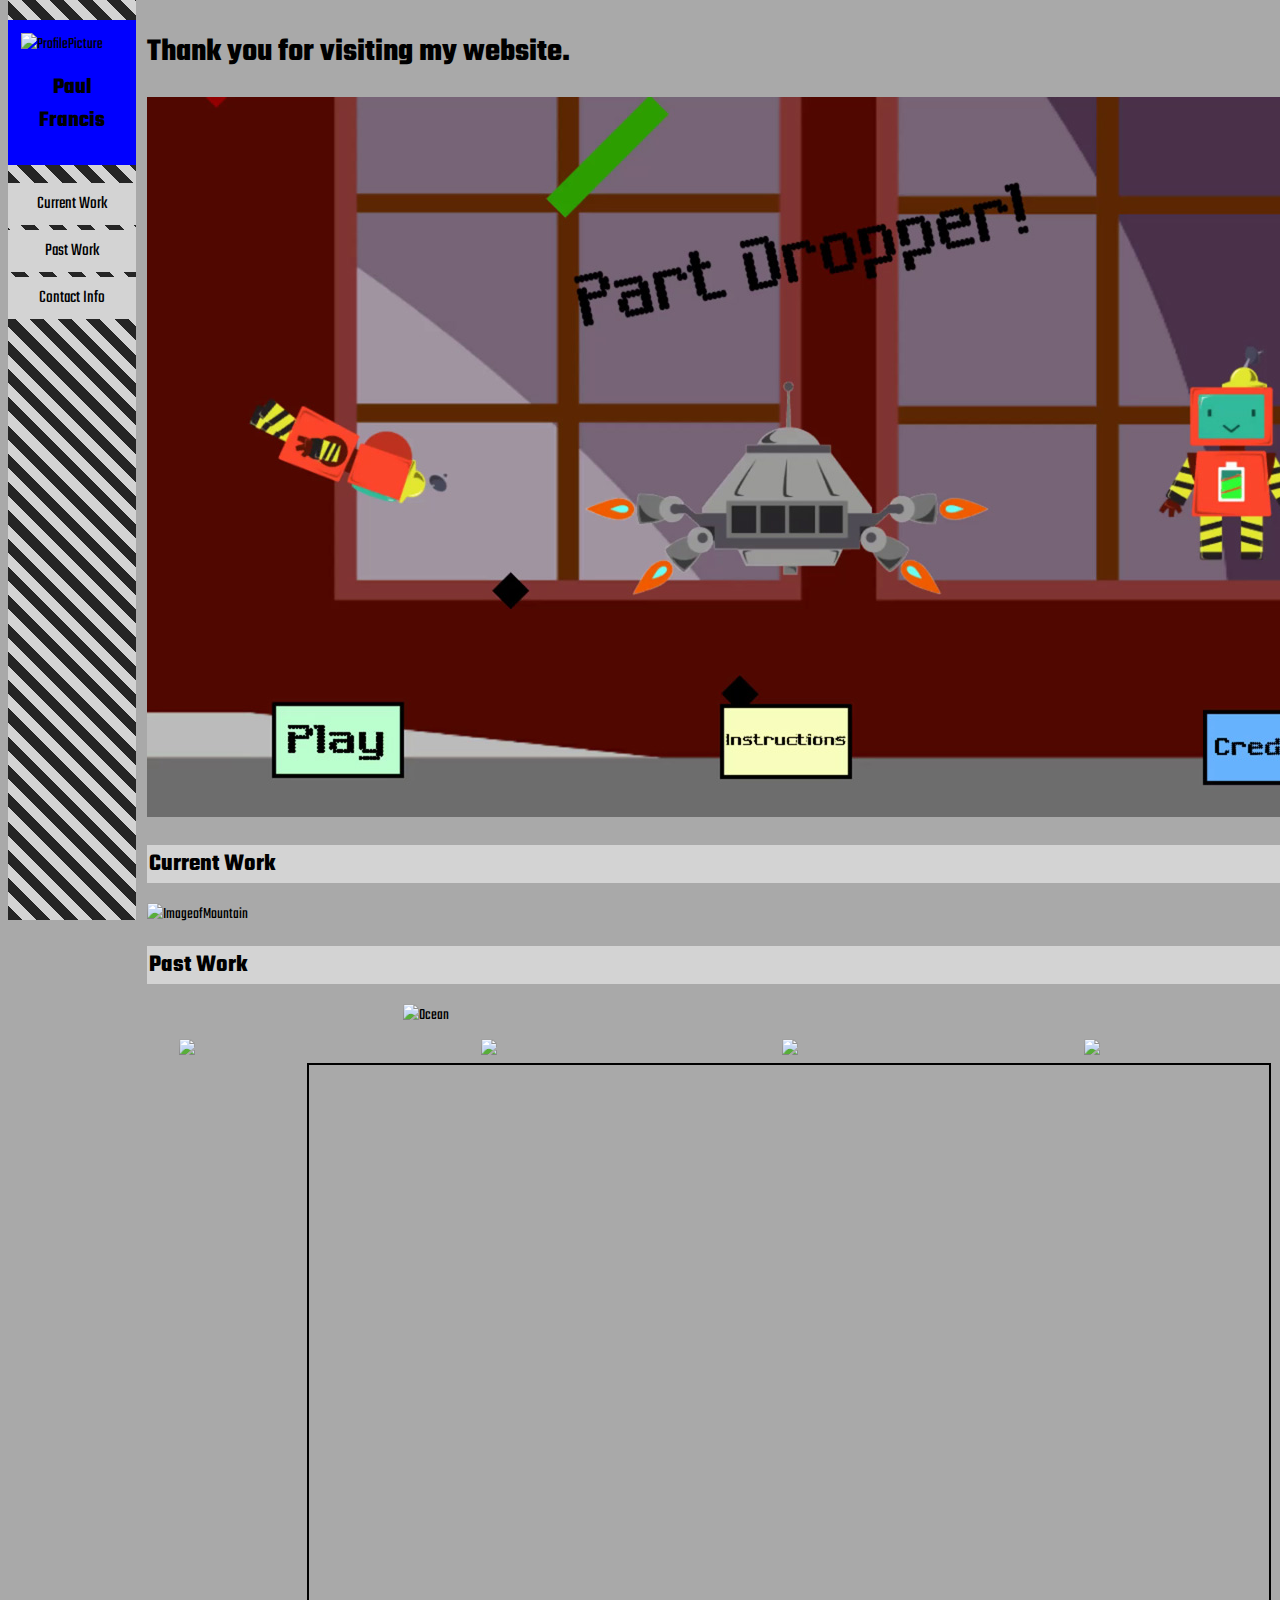
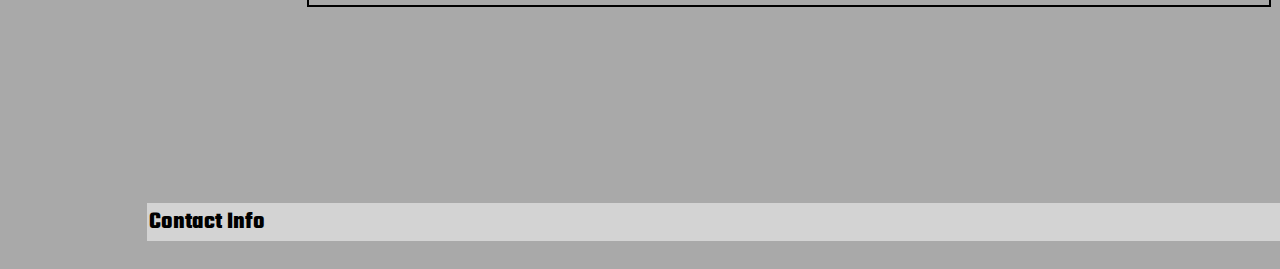
==== index.html @ ca90ab03 "ImageTest" ====
<!DOCTYPE html>
<html lang="en">
    <head>
        <title></title>
        <meta charset="UTF-8">
        <meta name="viewport" content="width=device-width, initial-scale=1">
        <link href="css/style.css" rel="stylesheet">
        <link href="https://fonts.googleapis.com/css?family=Teko" rel="stylesheet"> 
        <script src="Script.js"></script>
    </head>
    <body>

        <div class="paulGamesSidebar">
            <div id="Profile">
                <img src="https://www.shareicon.net/data/256x256/2015/12/25/692750_user_512x512.png" alt="ProfilePicture" style="width:100%">
                <h1 id="ProfileName">Paul Francis</h1>
            </div>
            
            <h3 class="sidebarButtonList"></h3>
            <a href="#currentWork" class="sidebarButton">Current Work</a>
            <a href="#pastWork" class="sidebarButton">Past Work</a>
            <a href="#contactInfo" class="sidebarButton">Contact Info</a>
        </div>
        <div id="paulGamesWebpageContainer">
            <div id="PageWelcome">
                
                <h1>Thank you for visiting my website.</h1>
                <img src="imgs/partDropper/PartDropperImage_01.jpg" alt="image">
            </div>
            
            
            <div id="webpageTabs">
                
            </div>
            
                <h2 id="currentWork" class="webpageTab">Current Work</h2>
                
                
                <img src="https://i.pinimg.com/736x/25/48/55/254855a391bd16bc51553071f2765e7e--austria-travel-visit-austria.jpg" alt="ImageofMountain" style="max-width:50%">
                <h2 id="pastWork" class="webpageTab" >Past Work</h2>
                <div class="SlideShow">
                    <img class="Slides" src="https://upload.wikimedia.org/wikipedia/commons/e/e0/Clouds_over_the_Atlantic_Ocean.jpg" alt="Ocean">
                    <img class="Slides" src="https://upload.wikimedia.org/wikipedia/commons/thumb/2/2f/Brazilian_amazon_rainforest.jpg/1200px-Brazilian_amazon_rainforest.jpg" alt="Forest">
                    <img class="Slides" src="https://upload.wikimedia.org/wikipedia/commons/e/e0/Clouds_over_the_Atlantic_Ocean.jpg" alt="Ocean">
                    <img class="Slides" src="https://upload.wikimedia.org/wikipedia/commons/thumb/2/2f/Brazilian_amazon_rainforest.jpg/1200px-Brazilian_amazon_rainforest.jpg" alt="Forest">
                    
                    <!--img class="Demo" src="https://upload.wikimedia.org/wikipedia/commons/e/e0/Clouds_over_the_Atlantic_Ocean.jpg"  onclick="ShowImage(Slides,0)">
                    <img class="Demo" src="https://upload.wikimedia.org/wikipedia/commons/thumb/2/2f/Brazilian_amazon_rainforest.jpg/1200px-Brazilian_amazon_rainforest.jpg"  onclick="ShowImage(Slides,1)"-->
                    <div class="DemoContainer" >
                        <img class="Demo" src="https://upload.wikimedia.org/wikipedia/commons/e/e0/Clouds_over_the_Atlantic_Ocean.jpg"  onclick="CurrentDiv(1,'Slides')">
                        <img class="Demo" src="https://upload.wikimedia.org/wikipedia/commons/thumb/2/2f/Brazilian_amazon_rainforest.jpg/1200px-Brazilian_amazon_rainforest.jpg"  onclick="CurrentDiv(2,'Slides')">
                        <img class="Demo" src="https://upload.wikimedia.org/wikipedia/commons/e/e0/Clouds_over_the_Atlantic_Ocean.jpg"  onclick="CurrentDiv(3,'Slides')">
                        <img class="Demo" src="https://upload.wikimedia.org/wikipedia/commons/thumb/2/2f/Brazilian_amazon_rainforest.jpg/1200px-Brazilian_amazon_rainforest.jpg"  onclick="CurrentDiv(4,'Slides')">
                    </div>
                    
                    <script>ShowDivs(slideIndex,"Slides");</script>
                </div>
                
                <!--<img src="https://upload.wikimedia.org/wikipedia/commons/e/e0/Clouds_over_the_Atlantic_Ocean.jpg" alt="Ocean">
                <img src="https://upload.wikimedia.org/wikipedia/commons/thumb/2/2f/Brazilian_amazon_rainforest.jpg/1200px-Brazilian_amazon_rainforest.jpg" alt="Forest">-->
                <div style="position:relative; width:100%;height:0px;padding-bottom:56.25%">
                    <iframe style="position:absolute; margin-left: 12.5%;  left:0; top:0; width:75%; height:75%" src="https://www.youtube.com/embed/-tRBwE86TxM" frameborder="0" allow="autoplay; encrypted-media" allowfullscreen style="max-width:100%"></iframe>
                </div>
                
                <h2 id="contactInfo" class="webpageTab">Contact Info</h2>
                
            
            
            
        </div>
    </body>
</html>
<script>
    
</script>
---- css/style.css ----
*
{
    font-family: Teko;
}

body
{
    background-color: darkgrey;
}

iframe
{
    border: 2px solid black;
}
.paulGamesSidebar
{
    height: 100%;
    width: 10%;
    min-width: 50px;
    position: fixed;
    z-index: 1;
    top: 0;
    left: 2;
    background: repeating-linear-gradient(
        45deg,
        rgb(037,037,037),
        rgb(037,037,037) 10px,
        lightgray 10px,
        lightgray 20px
    );
    overflow-x: hidden;
    padding-top: 20px;
}
#Profile
{
    background-color: blue;
    background-size: auto;
    max-width: 90%;
    max-height: 90%;
    padding: 10%;
}
#ProfileName
{
    font-size: 2.5vh;
    text-align: center;
}
.sidebarButton
{
    text-align: center;
    font-size: 2vh;
    margin: 5px 0px;
    padding: 8px 0;
    background-color: lightgrey;
    border: 0px solid white;
    text-decoration: none;
    color: black;
    display: block;
}
#paulGamesWebpageContainer
{
    display: inline-block;
    
    margin-left: 11%;
    

}
#paulGameWebpageContainer::before
{
    content: '';
    width: 11%;
    min-width: 10px;
    display: inline-block;

}
.webpageTab
{
    width: 100%;
    padding: 2px 2px;
    background-color: lightgray;
}
.SlideButton
{
    border: none;
    padding: 8px 16px;
    display: inline-block;
    position: absolute;
    vertical-align: middle;
    height: 200px;
    padding: 5px;
}
.SlideShow
{
  
}
.Slides,.Slides_02
{
    margin-left: 20%;
    margin-bottom: 1%;
    max-width: 60%
}
.Demo
{
    cursor: pointer;
    display: inline-block;
    width: 24%;
}
.DemoContainer
{
    margin-left: 2.5%
}
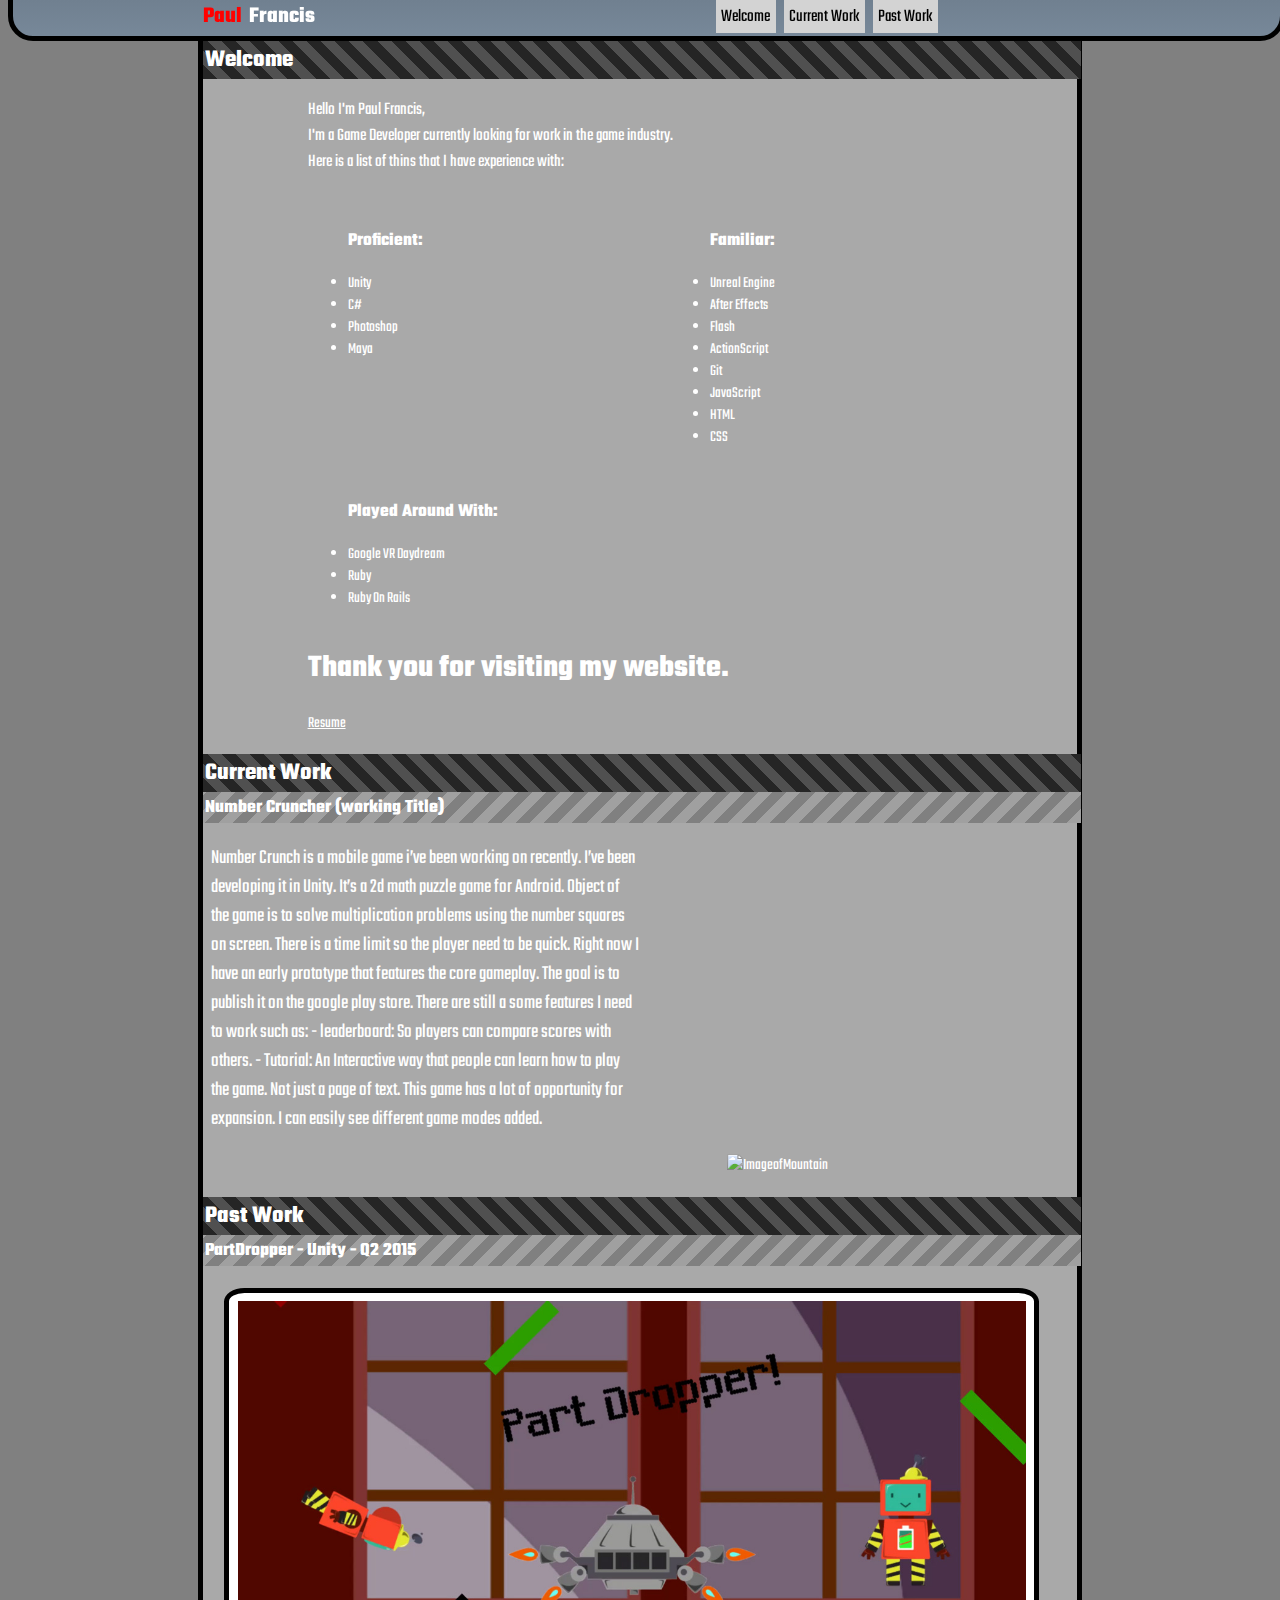
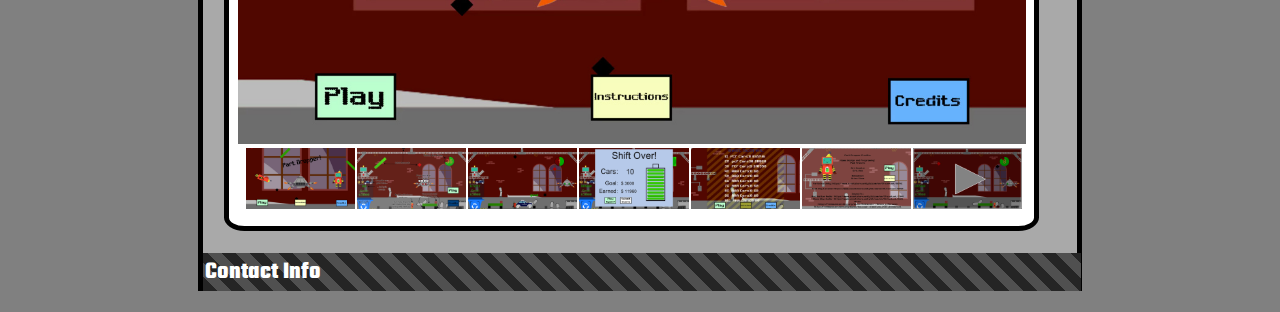
==== commit c2732a4a: "Changed Format of website to top down." ====
--- a/index.html
+++ b/index.html
@@ -8,59 +8,115 @@
         <link href="https://fonts.googleapis.com/css?family=Teko" rel="stylesheet"> 
         <script src="Script.js"></script>
     </head>
+    <header>
+        
+    </header>
     <body>
-
-        <div class="paulGamesSidebar">
-            <div id="Profile">
-                <img src="https://www.shareicon.net/data/256x256/2015/12/25/692750_user_512x512.png" alt="ProfilePicture" style="width:100%">
-                <h1 id="ProfileName">Paul Francis</h1>
+        <div class="siteHeader">
+            <div id="nameContainer">
+               <h1 id="Paul" class="name">Paul </h1>
+               <h1 id="Francis" class="name">Francis</h1> 
             </div>
             
-            <h3 class="sidebarButtonList"></h3>
-            <a href="#currentWork" class="sidebarButton">Current Work</a>
-            <a href="#pastWork" class="sidebarButton">Past Work</a>
-            <a href="#contactInfo" class="sidebarButton">Contact Info</a>
+            <div id="headerTabBar">
+                <a href="#welcome" class="headerTabs">Welcome</a>
+                <a href="#currentWork" class="headerTabs">Current Work</a>
+                <a href="#pastWork" class="headerTabs">Past Work</a>
+                
+            </div>
+            
         </div>
+        
         <div id="paulGamesWebpageContainer">
-            <div id="PageWelcome">
-                
+            <h2 id="welcome" class="webpageTab">Welcome</h2>
+            <div id="pageWelcome">
+                <p id="welcomeParagraph">Hello I'm Paul Francis,<br>
+                    I'm a Game Developer currently looking for work in the game industry.<br>
+                    Here is a list of thins that I have experience with:</p>
+                    <div id="experienceLists">
+                        <ul id="proficientText">
+                            <h3>Proficient:</h3>
+                            <li>Unity</li>
+                            <li>C#</li>
+                            <li>Photoshop</li>
+                            <li>Maya</li>
+                        </ul>
+                        <ul id="familiarText">
+                            <h3>Familiar:</h3>
+                            <li>Unreal Engine</li>
+                            <li>After Effects</li>
+                            <li>Flash</li>
+                            <li>ActionScript</li>
+                            <li>Git</li>
+                            <li>JavaScript</li>
+                            <li>HTML</li>
+                            <li>CSS</li>
+                        </ul>
+                        <ul id="playedAroundWithText">
+                            <h3>Played Around With:</h3>
+                            <li>Google VR Daydream</li>
+                            <li>Ruby</li>
+                            <li>Ruby On Rails</li>
+                        </ul>
+                    </div>
+                    
                 <h1>Thank you for visiting my website.</h1>
-                <img src="imgs/partDropper/PartDropperImage_01.jpg" alt="image">
+                <a href="imgs/PaulFrancisResume_2018.pdf">Resume</a>
             </div>
             
             
-            <div id="webpageTabs">
-                
-            </div>
-            
                 <h2 id="currentWork" class="webpageTab">Current Work</h2>
+                <h3 class="webpageTab SubTab" >Number Cruncher (working Title)</h3>
+                <p id="numberCruncherParagraph">Number Crunch is a mobile game i’ve been working on recently.
+                    I’ve been developing it in Unity.
+                    It’s a 2d math puzzle game for Android.
+                    Object of the game is to solve multiplication problems using the number squares on screen.
+                    There is a time limit so the player need to be quick.
+                    Right now I have an early prototype that features the core gameplay.
+                    The goal is to publish it on the google play store.
+                    There are still a some features I need to work such as:
+                    - leaderboard: So players can compare scores with others.
+                    - Tutorial: An Interactive way that people can learn how to play the game. Not just a page of text.
+                    This game has a lot of opportunity for expansion. I can easily see different game modes added.
+                    </p>
                 
                 
-                <img src="https://i.pinimg.com/736x/25/48/55/254855a391bd16bc51553071f2765e7e--austria-travel-visit-austria.jpg" alt="ImageofMountain" style="max-width:50%">
+                <img id="currentWorkImage" src="imgs/NumberCrunch_01.jpg" alt="ImageofMountain" style="max-width:25%">
                 <h2 id="pastWork" class="webpageTab" >Past Work</h2>
-                <div class="SlideShow">
-                    <img class="Slides" src="https://upload.wikimedia.org/wikipedia/commons/e/e0/Clouds_over_the_Atlantic_Ocean.jpg" alt="Ocean">
-                    <img class="Slides" src="https://upload.wikimedia.org/wikipedia/commons/thumb/2/2f/Brazilian_amazon_rainforest.jpg/1200px-Brazilian_amazon_rainforest.jpg" alt="Forest">
-                    <img class="Slides" src="https://upload.wikimedia.org/wikipedia/commons/e/e0/Clouds_over_the_Atlantic_Ocean.jpg" alt="Ocean">
-                    <img class="Slides" src="https://upload.wikimedia.org/wikipedia/commons/thumb/2/2f/Brazilian_amazon_rainforest.jpg/1200px-Brazilian_amazon_rainforest.jpg" alt="Forest">
-                    
-                    <!--img class="Demo" src="https://upload.wikimedia.org/wikipedia/commons/e/e0/Clouds_over_the_Atlantic_Ocean.jpg"  onclick="ShowImage(Slides,0)">
-                    <img class="Demo" src="https://upload.wikimedia.org/wikipedia/commons/thumb/2/2f/Brazilian_amazon_rainforest.jpg/1200px-Brazilian_amazon_rainforest.jpg"  onclick="ShowImage(Slides,1)"-->
-                    <div class="DemoContainer" >
-                        <img class="Demo" src="https://upload.wikimedia.org/wikipedia/commons/e/e0/Clouds_over_the_Atlantic_Ocean.jpg"  onclick="CurrentDiv(1,'Slides')">
-                        <img class="Demo" src="https://upload.wikimedia.org/wikipedia/commons/thumb/2/2f/Brazilian_amazon_rainforest.jpg/1200px-Brazilian_amazon_rainforest.jpg"  onclick="CurrentDiv(2,'Slides')">
-                        <img class="Demo" src="https://upload.wikimedia.org/wikipedia/commons/e/e0/Clouds_over_the_Atlantic_Ocean.jpg"  onclick="CurrentDiv(3,'Slides')">
-                        <img class="Demo" src="https://upload.wikimedia.org/wikipedia/commons/thumb/2/2f/Brazilian_amazon_rainforest.jpg/1200px-Brazilian_amazon_rainforest.jpg"  onclick="CurrentDiv(4,'Slides')">
+                <h3 class="webpageTab SubTab" >PartDropper - Unity - Q2 2015</h3>
+                <div class="PartDropperSlideShow">
+                    <img class="PartDropperSlides" src="imgs/partDropper/PartDropperImage_01.jpg" alt="">
+                    <img class="PartDropperSlides" src="imgs/partDropper/PartDropperImage_02.jpg" alt="">
+                    <img class="PartDropperSlides" src="imgs/partDropper/PartDropperImage_04.jpg" alt="">
+                    <img class="PartDropperSlides" src="imgs/partDropper/PartDropperImage_05.jpg" alt="">
+                    <img class="PartDropperSlides" src="imgs/partDropper/PartDropperImage_06.jpg" alt="">
+                    <img class="PartDropperSlides" src="imgs/partDropper/PartDropperImage_07.jpg" alt="">
+                    <div class="PartDropperSlides" style="position:relative; width:100%;height:0px;padding-bottom:56.25%">
+                        <!--iframe style="position:absolute; margin-left: 0%;  left:0; top:0; width:100%; height:100%" src="https://www.youtube.com/embed/-tRBwE86TxM" frameborder="0" allow="autoplay; encrypted-media" allowfullscreen style="max-width:100%"></iframe-->
+                        <iframe style="position:absolute; margin-left: 0%;  left:0; top:0; width:100%; height:100%" src="https://www.youtube.com/embed/hUl75cmnga4" frameborder="0" allow="autoplay; encrypted-media" allowfullscreen style="max-width:100%"></iframe>
                     </div>
                     
-                    <script>ShowDivs(slideIndex,"Slides");</script>
+                    
+                    <!--img class="PartDropperThumbnails" src=""  onclick="ShowImage(PartDropperSlides,0)">
+                    <img class="PartDropperThumbnails" src=""  onclick="ShowImage(PartDropperSlides,1)"-->
+                    <div id="PartDropperThumbnailsContainer" >
+                        <img class="PartDropperThumbnails" src="imgs/partDropper/PartDropperImage_01.jpg"  onclick="CurrentDiv(1,'PartDropperSlides')">
+                        <img class="PartDropperThumbnails" src="imgs/partDropper/PartDropperImage_02.jpg"  onclick="CurrentDiv(2,'PartDropperSlides')">
+                        <img class="PartDropperThumbnails" src="imgs/partDropper/PartDropperImage_04.jpg"  onclick="CurrentDiv(3,'PartDropperSlides')">
+                        <img class="PartDropperThumbnails" src="imgs/partDropper/PartDropperImage_05.jpg"  onclick="CurrentDiv(4,'PartDropperSlides')">
+                        <img class="PartDropperThumbnails" src="imgs/partDropper/PartDropperImage_06.jpg"  onclick="CurrentDiv(5,'PartDropperSlides')">
+                        <img class="PartDropperThumbnails" src="imgs/partDropper/PartDropperImage_07.jpg"  onclick="CurrentDiv(6,'PartDropperSlides')">
+                        <img class="PartDropperThumbnails" src="imgs/partDropper/PartDropperVideoThumbNail_01.jpg" onclick="CurrentDiv(7,'PartDropperSlides')" alt="">
+                    </div>
+                    
+                    <script>ShowDivs(slideIndex,"PartDropperSlides");</script>
                 </div>
                 
-                <!--<img src="https://upload.wikimedia.org/wikipedia/commons/e/e0/Clouds_over_the_Atlantic_Ocean.jpg" alt="Ocean">
-                <img src="https://upload.wikimedia.org/wikipedia/commons/thumb/2/2f/Brazilian_amazon_rainforest.jpg/1200px-Brazilian_amazon_rainforest.jpg" alt="Forest">-->
-                <div style="position:relative; width:100%;height:0px;padding-bottom:56.25%">
+                <!--<img src="" alt="">
+                <img src="" alt="Forest">-->
+                <!--div style="position:relative; width:100%;height:0px;padding-bottom:56.25%">
                     <iframe style="position:absolute; margin-left: 12.5%;  left:0; top:0; width:75%; height:75%" src="https://www.youtube.com/embed/-tRBwE86TxM" frameborder="0" allow="autoplay; encrypted-media" allowfullscreen style="max-width:100%"></iframe>
-                </div>
+                </div-->
                 
                 <h2 id="contactInfo" class="webpageTab">Contact Info</h2>
                 
@@ -69,7 +125,4 @@
             
         </div>
     </body>
-</html>
-<script>
-    
-</script>+</html>--- a/css/style.css
+++ b/css/style.css
@@ -1,81 +1,132 @@
 *
 {
     font-family: Teko;
+    color: white;
 }
 
 body
 {
-    background-color: darkgrey;
+    background-color: grey;
+    
 }
-
-iframe
+#Paul
 {
-    border: 2px solid black;
+    color: red;
+    margin-left: 20%;
 }
-.paulGamesSidebar
+#Francis
 {
-    height: 100%;
-    width: 10%;
-    min-width: 50px;
+    color: white
+}
+.name
+{
+    margin-left: 0.25%;
+    font-size: 2.5vh;
+    display: inline;
+}
+#nameContainer
+{
+    width: 75%;
+}
+.siteHeader
+{
+    height: 4%;
+    min-height: 20px;
+    width: 99%;
     position: fixed;
     z-index: 1;
-    top: 0;
-    left: 2;
-    background: repeating-linear-gradient(
+    top: -5px;
+    background: linear-gradient(slategray,lightslategray);
+    /*background: repeating-linear-gradient(
         45deg,
         rgb(037,037,037),
         rgb(037,037,037) 10px,
         lightgray 10px,
         lightgray 20px
-    );
+    );*/
+    border: 5px solid black;
     overflow-x: hidden;
-    padding-top: 20px;
+    display: flex;
+    border-radius: 0 0 25px 25px;
 }
-#Profile
+#headerTabBar
 {
-    background-color: blue;
-    background-size: auto;
-    max-width: 90%;
-    max-height: 90%;
-    padding: 10%;
+    margin-top: 0;
+    z-index: 1;
+    margin-left: -20%;
+    flex: 1;
+    float: left;
 }
-#ProfileName
-{
-    font-size: 2.5vh;
-    text-align: center;
-}
-.sidebarButton
+.headerTabs
 {
     text-align: center;
+    padding: 0.62% 1%;
+    margin-left: 1%;
     font-size: 2vh;
-    margin: 5px 0px;
-    padding: 8px 0;
     background-color: lightgrey;
-    border: 0px solid white;
     text-decoration: none;
     color: black;
-    display: block;
+    display: inline-block;
 }
 #paulGamesWebpageContainer
 {
     display: inline-block;
-    
-    margin-left: 11%;
-    
+    margin: 1% 15%;
+    border-left: 5px solid black;
+    border-right: 5px solid black;
+    background-color: darkgray;
 
 }
-#paulGameWebpageContainer::before
+#pageWelcome
 {
-    content: '';
-    width: 11%;
-    min-width: 10px;
+    margin-left: 12%;
+    font-size: 1.75vh;
+}
+#welcomeParagraph
+{
+    font-size: 2vh;
+}
+#proficientText,#familiarText,#playedAroundWithText
+{
     display: inline-block;
-
+    width: 320px;
+    vertical-align: top;
 }
 .webpageTab
 {
     width: 100%;
-    padding: 2px 2px;
+    margin-bottom: 0px;
+    padding:  2px 2px;
+    background-color: gray;
+    background: repeating-linear-gradient(
+        45deg,
+        rgb(037,037,037),
+        rgb(037,037,037) 10px,
+        rgb(80,80,80) 10px,
+        rgb(80,80,80) 20px
+    );
+}
+#numberCruncherParagraph
+{
+    font-size: 2.25vh;
+    margin-left: 1%;
+    margin-right: 50%;
+}
+#currentWorkImage
+{
+    margin-top: -20%;
+    margin-left: 60%;
+}
+.webpageTab.SubTab
+{
+    margin-top: 0;
+    background: repeating-linear-gradient(
+        -45deg,
+        rgb(160,160,160),
+        rgb(160,160,160) 10px,
+        grey 10px,
+        grey 20px
+    );
     background-color: lightgray;
 }
 .SlideButton
@@ -88,15 +139,36 @@
     height: 200px;
     padding: 5px;
 }
-.SlideShow
+.PartDropperSlideShow
 {
-  
+  max-width: 90%;
+  margin: 2.5%;
+  padding: 1% 1% 1% 1%;
+  background-color: white;
+  border: 5px solid black;
+  border-radius: 2.5%;
+}
+.PartDropperSlides
+{
+    width: 100%;
+    max-width: 100%;
+    margin-bottom: 0.5%;
 }
 .Slides,.Slides_02
 {
     margin-left: 20%;
     margin-bottom: 1%;
     max-width: 60%
+}
+#PartDropperThumbnailsContainer
+{
+    margin-left: 1%;
+}
+.PartDropperThumbnails
+{
+    cursor: pointer;
+    display: inline-block;
+    width:14%;
 }
 .Demo
 {
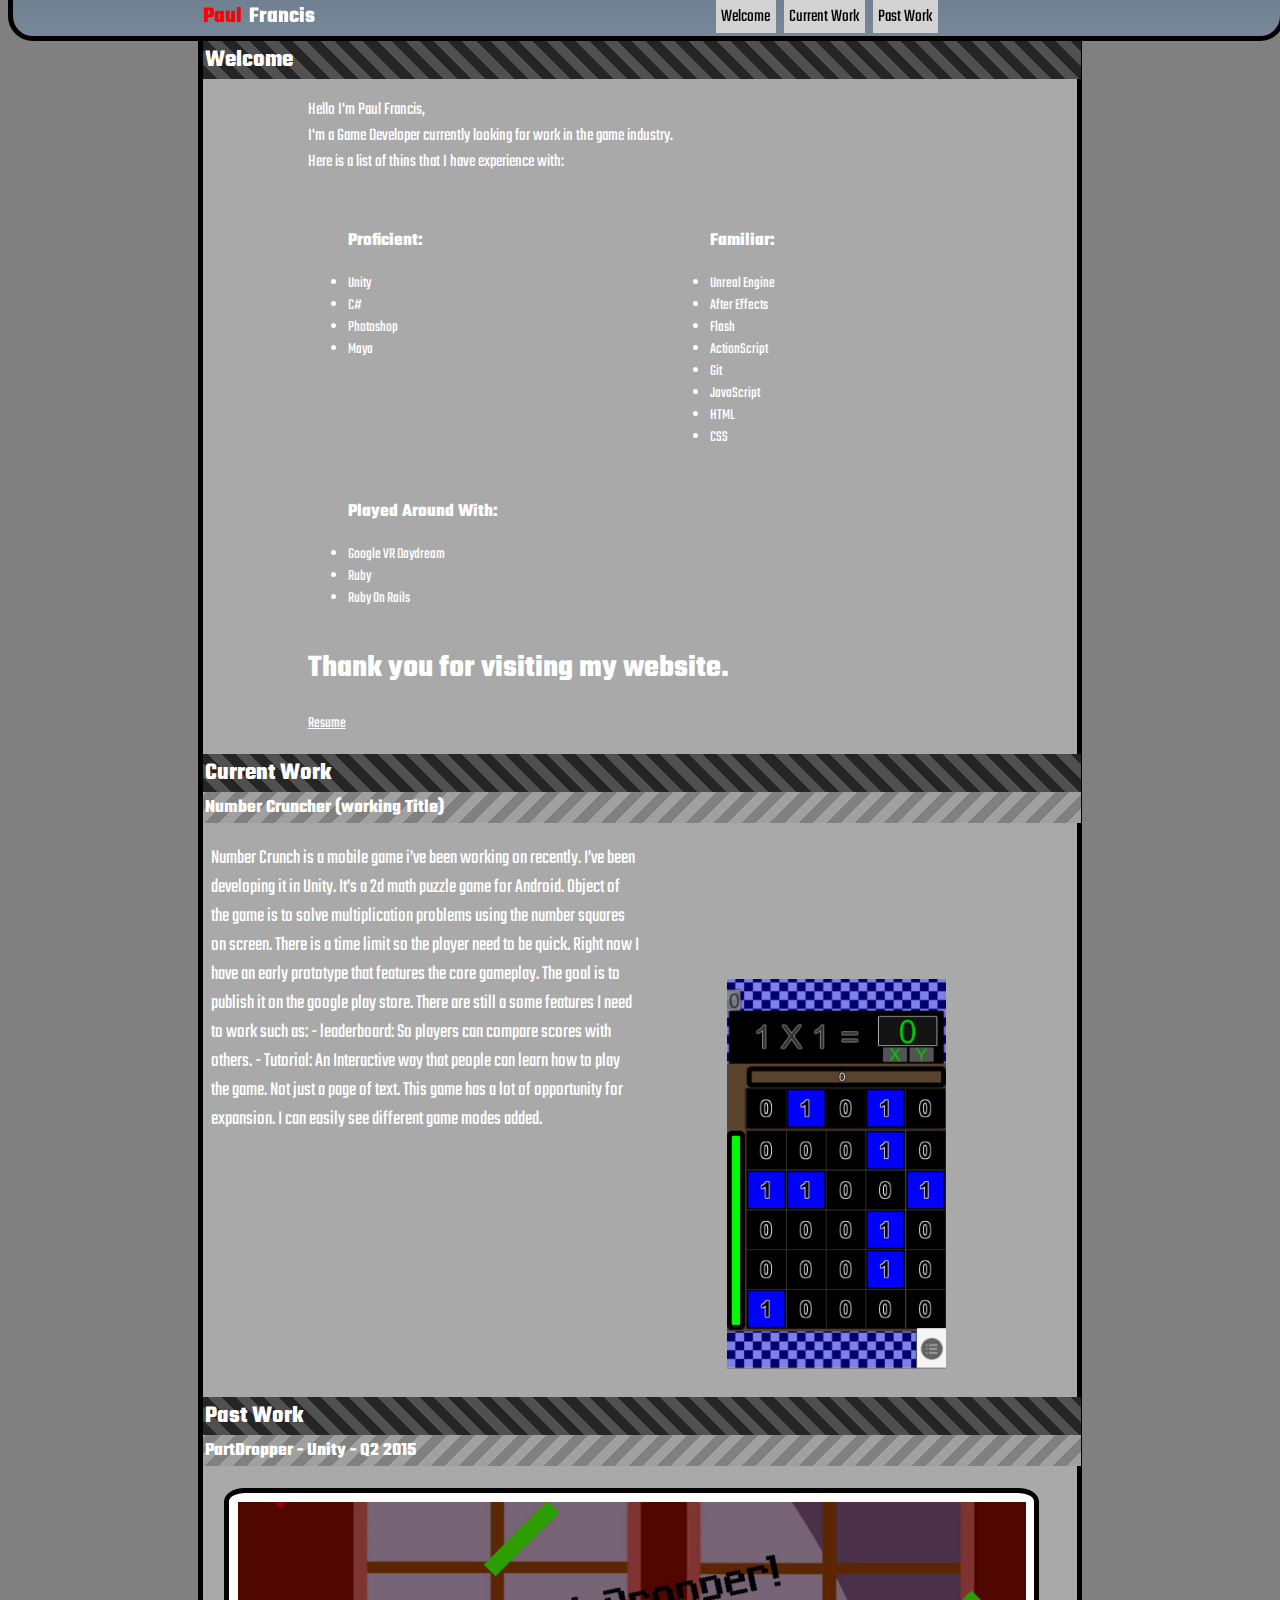
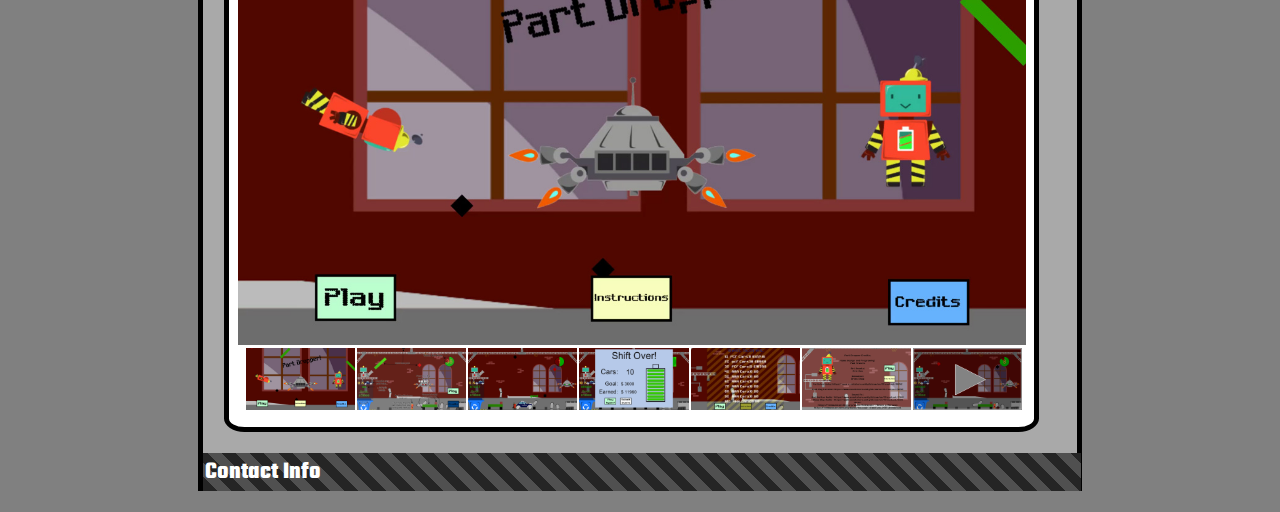
==== commit 15bdc3ae: "jpg not capitalized." ====
--- a/index.html
+++ b/index.html
@@ -81,7 +81,7 @@
                     </p>
                 
                 
-                <img id="currentWorkImage" src="imgs/NumberCrunch_01.jpg" alt="ImageofMountain" style="max-width:25%">
+                <img id="currentWorkImage" src="imgs/NumberCrunch_01.JPG" alt="ImageofMountain" style="max-width:25%">
                 <h2 id="pastWork" class="webpageTab" >Past Work</h2>
                 <h3 class="webpageTab SubTab" >PartDropper - Unity - Q2 2015</h3>
                 <div class="PartDropperSlideShow">
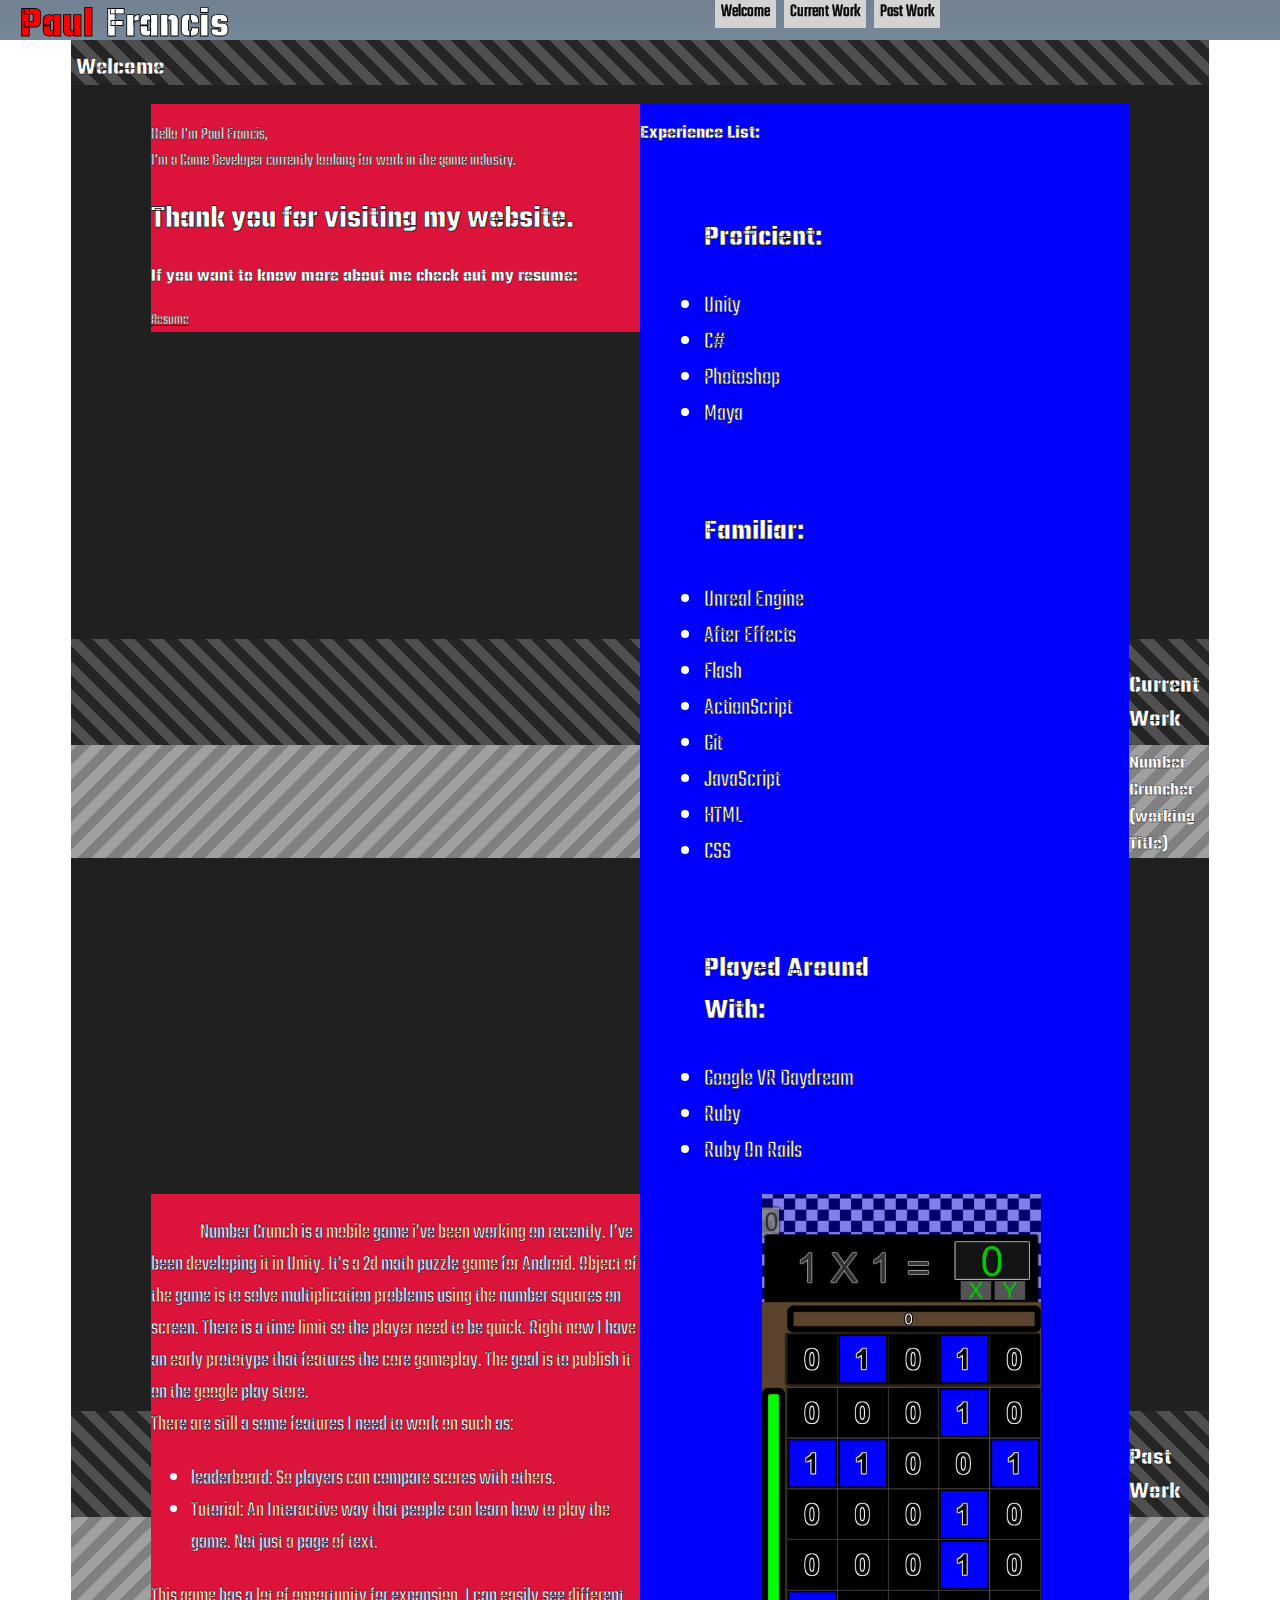
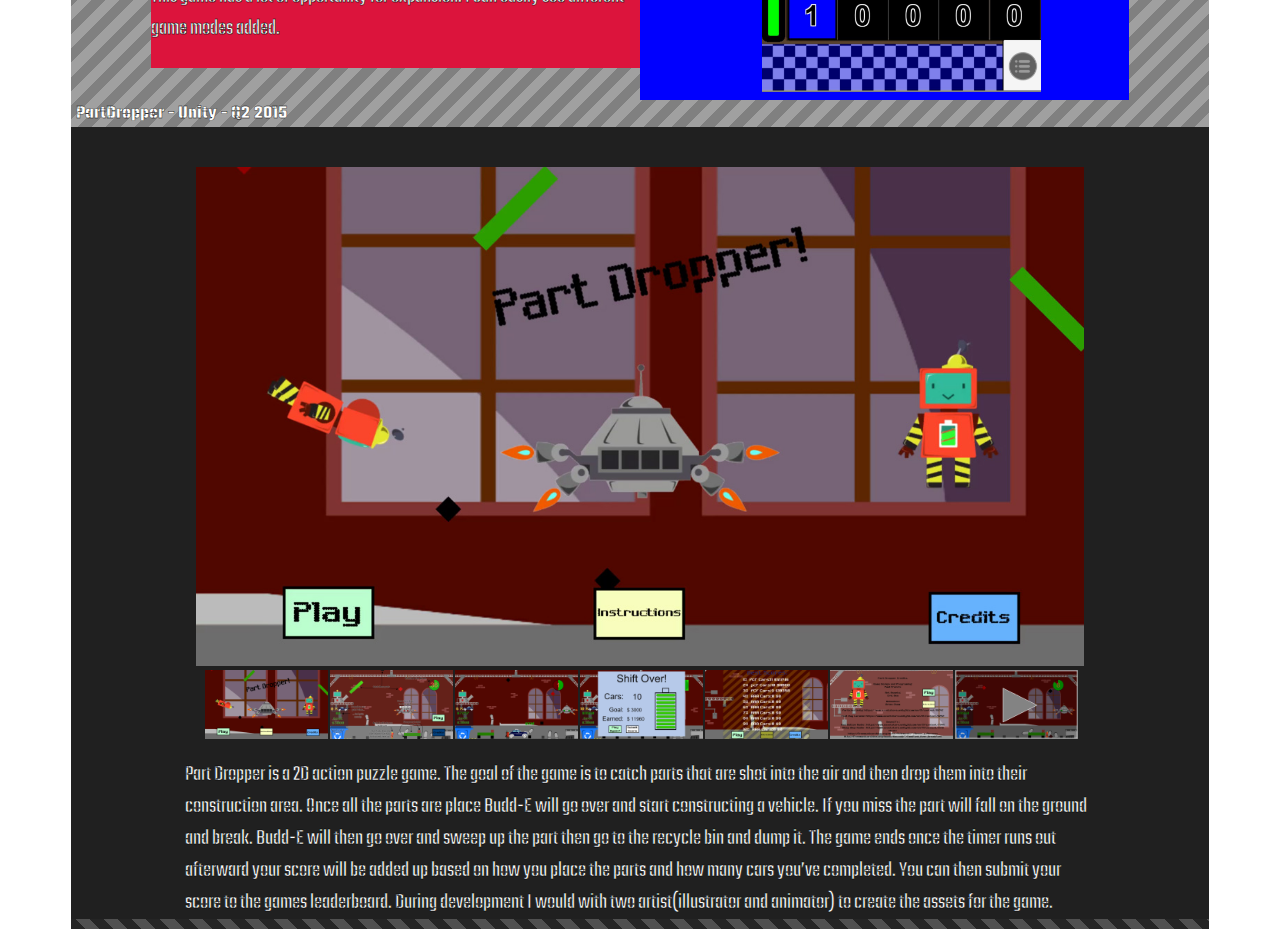
==== commit a33e270c: "Changed the page format" ====
--- a/index.html
+++ b/index.html
@@ -28,12 +28,21 @@
         </div>
         
         <div id="paulGamesWebpageContainer">
-            <h2 id="welcome" class="webpageTab">Welcome</h2>
-            <div id="pageWelcome">
-                <p id="welcomeParagraph">Hello I'm Paul Francis,<br>
-                    I'm a Game Developer currently looking for work in the game industry.<br>
-                    Here is a list of thins that I have experience with:</p>
-                    <div id="experienceLists">
+            <div id="welcome" class="webpageTab">
+                <h2 style="padding: 0px 0px 0px 5px;">Welcome</h2>
+                
+                </div>
+                <div id="welcomeContainer">
+                    <div id="leftWelcome">
+                        <p id="welcomeParagraph">Hello I'm Paul Francis,<br>
+                    I'm a Game Developer currently looking for work in the game industry.</p>
+                    <h1>Thank you for visiting my website.</h1>
+                    <h3>If you want to know more about me check out my resume:</h3>
+                    <a href="imgs/PaulFrancisResume_2018.pdf">Resume</a>
+                    </div>
+                    <div id="rightWelcome">
+                        <div id="experienceLists">
+                            <h2 style="font-size: 1.5vw;">Experience List:</h2>
                         <ul id="proficientText">
                             <h3>Proficient:</h3>
                             <li>Unity</li>
@@ -59,31 +68,57 @@
                             <li>Ruby On Rails</li>
                         </ul>
                     </div>
+                    </div>
+                </div>
+            <div id="pageWelcome">
+                
                     
-                <h1>Thank you for visiting my website.</h1>
-                <a href="imgs/PaulFrancisResume_2018.pdf">Resume</a>
+                    
+                
             </div>
             
             
-                <h2 id="currentWork" class="webpageTab">Current Work</h2>
-                <h3 class="webpageTab SubTab" >Number Cruncher (working Title)</h3>
-                <p id="numberCruncherParagraph">Number Crunch is a mobile game i’ve been working on recently.
-                    I’ve been developing it in Unity.
-                    It’s a 2d math puzzle game for Android.
-                    Object of the game is to solve multiplication problems using the number squares on screen.
-                    There is a time limit so the player need to be quick.
-                    Right now I have an early prototype that features the core gameplay.
-                    The goal is to publish it on the google play store.
-                    There are still a some features I need to work such as:
-                    - leaderboard: So players can compare scores with others.
-                    - Tutorial: An Interactive way that people can learn how to play the game. Not just a page of text.
-                    This game has a lot of opportunity for expansion. I can easily see different game modes added.
-                    </p>
+                <div id="currentWork" class="webpageTab">
+                    <h2 style="padding: 0px 0px 0px 5px;">Current Work</h2>
+                   <h3 class="SubTab" style="padding: 5px 0px 0px 5px;">Number Cruncher (working Title)</h3>
+                </div>
+                    
+                    
+                
+                <div id="currentWorkContainer">
+                    <div id="leftCurrentWork">
+                        <p class="numberCruncherText" style="text-indent: 10%">   Number Crunch is a mobile game i’ve been working on recently.
+                        I’ve been developing it in Unity.
+                        It’s a 2d math puzzle game for Android.
+                        Object of the game is to solve multiplication problems using the number squares on screen.
+                        There is a time limit so the player need to be quick.
+                        Right now I have an early prototype that features the core gameplay.
+                        The goal is to publish it on the google play store.<br>
+                        There are still a some features I need to work on such as:
+                        </p>
+                        <ul class="numberCruncherText">
+                            <li>leaderboard: So players can compare scores with others.</li>
+                            <li>Tutorial: An Interactive way that people can learn how to play the game. Not just a page of text.</li>
+                        </ul>
+                        <p class="numberCruncherText" >
+                        This game has a lot of opportunity for expansion. I can easily see different game modes added.
+                        </p>
+                    </div>
+                    <div id="rightCurrentWork">
+                         <img id="currentWorkImage" src="imgs/NumberCrunch_01.JPG" alt="ImageofMountain" style="max-width:60%">
+                    </div>
+                    
                 
                 
-                <img id="currentWorkImage" src="imgs/NumberCrunch_01.JPG" alt="ImageofMountain" style="max-width:25%">
-                <h2 id="pastWork" class="webpageTab" >Past Work</h2>
-                <h3 class="webpageTab SubTab" >PartDropper - Unity - Q2 2015</h3>
+                   
+                </div>
+                
+
+                <div id="pastWork" class="webpageTab" >
+                    <h2 style="padding: 0px 0px 0px 5px;">Past Work</h2>
+                    <h3 class="SubTab" style="padding: 5px 0px 0px 5px;">PartDropper - Unity - Q2 2015</h3>
+                </div>
+                
                 <div class="PartDropperSlideShow">
                     <img class="PartDropperSlides" src="imgs/partDropper/PartDropperImage_01.jpg" alt="">
                     <img class="PartDropperSlides" src="imgs/partDropper/PartDropperImage_02.jpg" alt="">
@@ -110,19 +145,22 @@
                     </div>
                     
                     <script>ShowDivs(slideIndex,"PartDropperSlides");</script>
+                    
                 </div>
+                <p id="partDropperText">Part Dropper is a 2D action puzzle game. The goal of the game is to catch parts that are shot into the air and then drop them into their construction area. 
+                        Once all the parts are place Budd-E will go over and start constructing a vehicle. If you miss the part will fall on the ground and break. Budd-E will then go over and sweep up the part then go to the recycle bin and dump it. 
+                        The game ends once the timer runs out afterward your score will be added up based on how you place the parts and how many cars you’ve completed. You can then submit your score to the games leaderboard. 
+                        During development I would with two artist(illustrator and animator) to create the assets for the game.
+                </p>
                 
                 <!--<img src="" alt="">
                 <img src="" alt="Forest">-->
                 <!--div style="position:relative; width:100%;height:0px;padding-bottom:56.25%">
                     <iframe style="position:absolute; margin-left: 12.5%;  left:0; top:0; width:75%; height:75%" src="https://www.youtube.com/embed/-tRBwE86TxM" frameborder="0" allow="autoplay; encrypted-media" allowfullscreen style="max-width:100%"></iframe>
                 </div-->
-                
-                <h2 id="contactInfo" class="webpageTab">Contact Info</h2>
-                
-            
-            
-            
+                <div id="pastWork" class="webpageTab" >
+                </div>
         </div>
+        
     </body>
 </html>--- a/css/style.css
+++ b/css/style.css
@@ -2,17 +2,21 @@
 {
     font-family: Teko;
     color: white;
+    -webkit-text-stroke-width: thin;
+    -webkit-text-stroke-color: black;
 }
 
 body
 {
-    background-color: grey;
+    
+  /*background-color: grey;*/
+    background-image: url("backgroundcolorBlocks.PNG");
     
 }
 #Paul
 {
     color: red;
-    margin-left: 20%;
+    margin-left: 5%;
 }
 #Francis
 {
@@ -20,8 +24,10 @@
 }
 .name
 {
+   
     margin-left: 0.25%;
-    font-size: 2.5vh;
+    font-size: 4.75vh;
+    padding: 0;
     display: inline;
 }
 #nameContainer
@@ -30,11 +36,13 @@
 }
 .siteHeader
 {
-    height: 4%;
+    height: 5%;
     min-height: 20px;
-    width: 99%;
+    width: 105%;
+    margin-left: -3%;
     position: fixed;
     z-index: 1;
+    
     top: -5px;
     background: linear-gradient(slategray,lightslategray);
     /*background: repeating-linear-gradient(
@@ -44,10 +52,9 @@
         lightgray 10px,
         lightgray 20px
     );*/
-    border: 5px solid black;
-    overflow-x: hidden;
+    /*border: 5px solid black;*/
     display: flex;
-    border-radius: 0 0 25px 25px;
+    /*border-radius: 0 0 25px 25px;*/
 }
 #headerTabBar
 {
@@ -71,11 +78,18 @@
 #paulGamesWebpageContainer
 {
     display: inline-block;
-    margin: 1% 15%;
-    border-left: 5px solid black;
-    border-right: 5px solid black;
-    background-color: darkgray;
-
+    margin: 1% 5%;
+    /*border-left: 5px solid black;
+    border-right: 5px solid black;*/
+    background-color:rgb(32,32,32);
+    
+
+}
+#backgroundImage
+{
+    width: 100%;
+    height: 100%;
+    z-index: -1;
 }
 #pageWelcome
 {
@@ -88,15 +102,17 @@
 }
 #proficientText,#familiarText,#playedAroundWithText
 {
-    display: inline-block;
-    width: 320px;
+    margin-left: 5%;
+    font-size:calc(12px + 1vw);
+    display: inline-block;
+    width: 200px;
     vertical-align: top;
 }
 .webpageTab
 {
     width: 100%;
     margin-bottom: 0px;
-    padding:  2px 2px;
+    padding: 10px 0px 0px 0px;
     background-color: gray;
     background: repeating-linear-gradient(
         45deg,
@@ -106,20 +122,43 @@
         rgb(80,80,80) 20px
     );
 }
-#numberCruncherParagraph
-{
-    font-size: 2.25vh;
-    margin-left: 1%;
-    margin-right: 50%;
+#welcomeContainer,#currentWorkContainer
+{
+    width: 86%;
+    min-height: 45px;
+    margin: auto;
+    margin-top: 1%;
+    margin-bottom: 43%;
+
+}
+#leftWelcome,#leftCurrentWork
+{
+    width: 50%;
+    float: left;
+    background-color: crimson;
+
+}
+#rightWelcome,#rightCurrentWork
+{
+    width: 50%;
+    float: left;
+    background-color: blue;
+}
+.numberCruncherText
+{
+    font-size: 1.75vw;
 }
 #currentWorkImage
 {
-    margin-top: -20%;
-    margin-left: 60%;
-}
-.webpageTab.SubTab
-{
-    margin-top: 0;
+   
+    width: 57%;
+    margin-top: 0%;
+    margin-left: 25%;
+}
+.SubTab
+{
+    margin-top: -1%;
+    padding: 5px 0px 0px 0px;
     background: repeating-linear-gradient(
         -45deg,
         rgb(160,160,160),
@@ -142,10 +181,10 @@
 .PartDropperSlideShow
 {
   max-width: 90%;
-  margin: 2.5%;
+  margin: 2.5% 10% 0 10%;
   padding: 1% 1% 1% 1%;
-  background-color: white;
-  border: 5px solid black;
+  /*background-color: white;
+  border: 5px solid black;*/
   border-radius: 2.5%;
 }
 .PartDropperSlides
@@ -153,6 +192,7 @@
     width: 100%;
     max-width: 100%;
     margin-bottom: 0.5%;
+    
 }
 .Slides,.Slides_02
 {
@@ -170,6 +210,11 @@
     display: inline-block;
     width:14%;
 }
+#partDropperText
+{
+    margin: 0 10%;
+    font-size: 1.75vw;
+}
 .Demo
 {
     cursor: pointer;
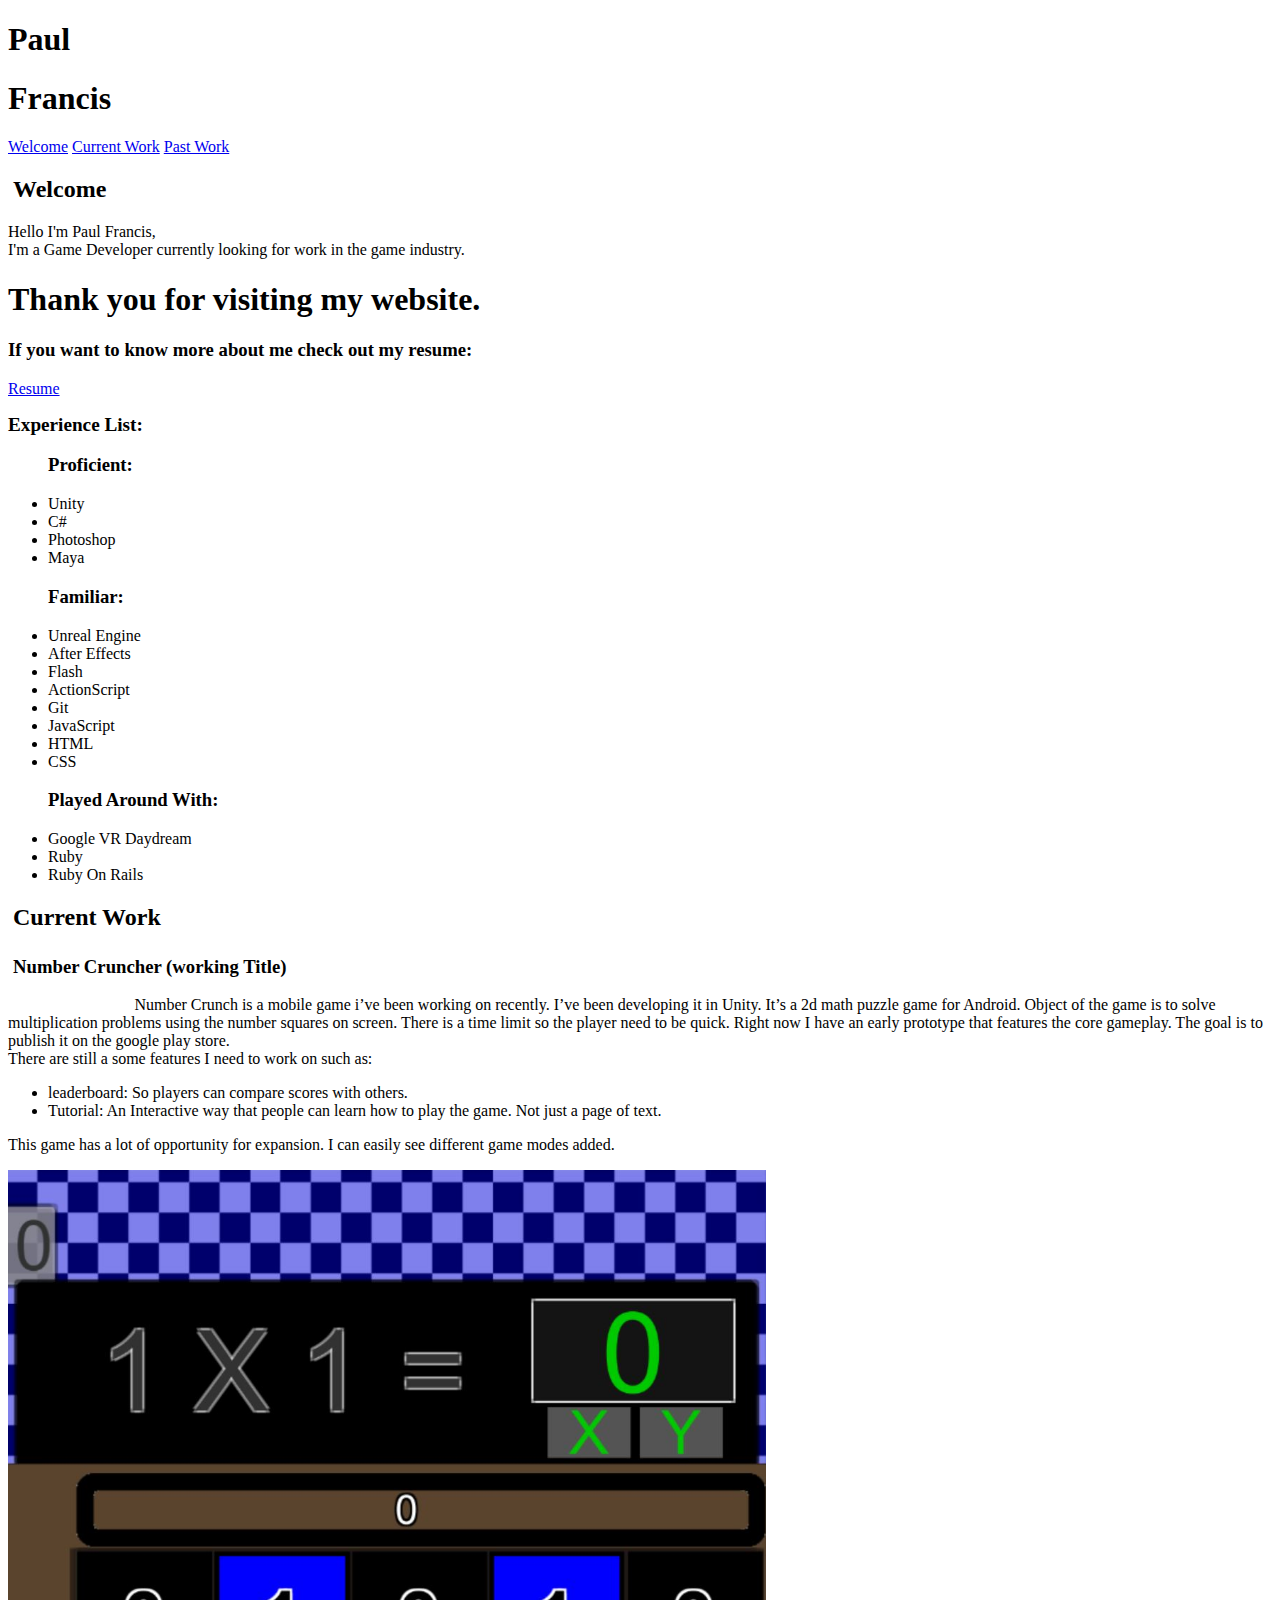
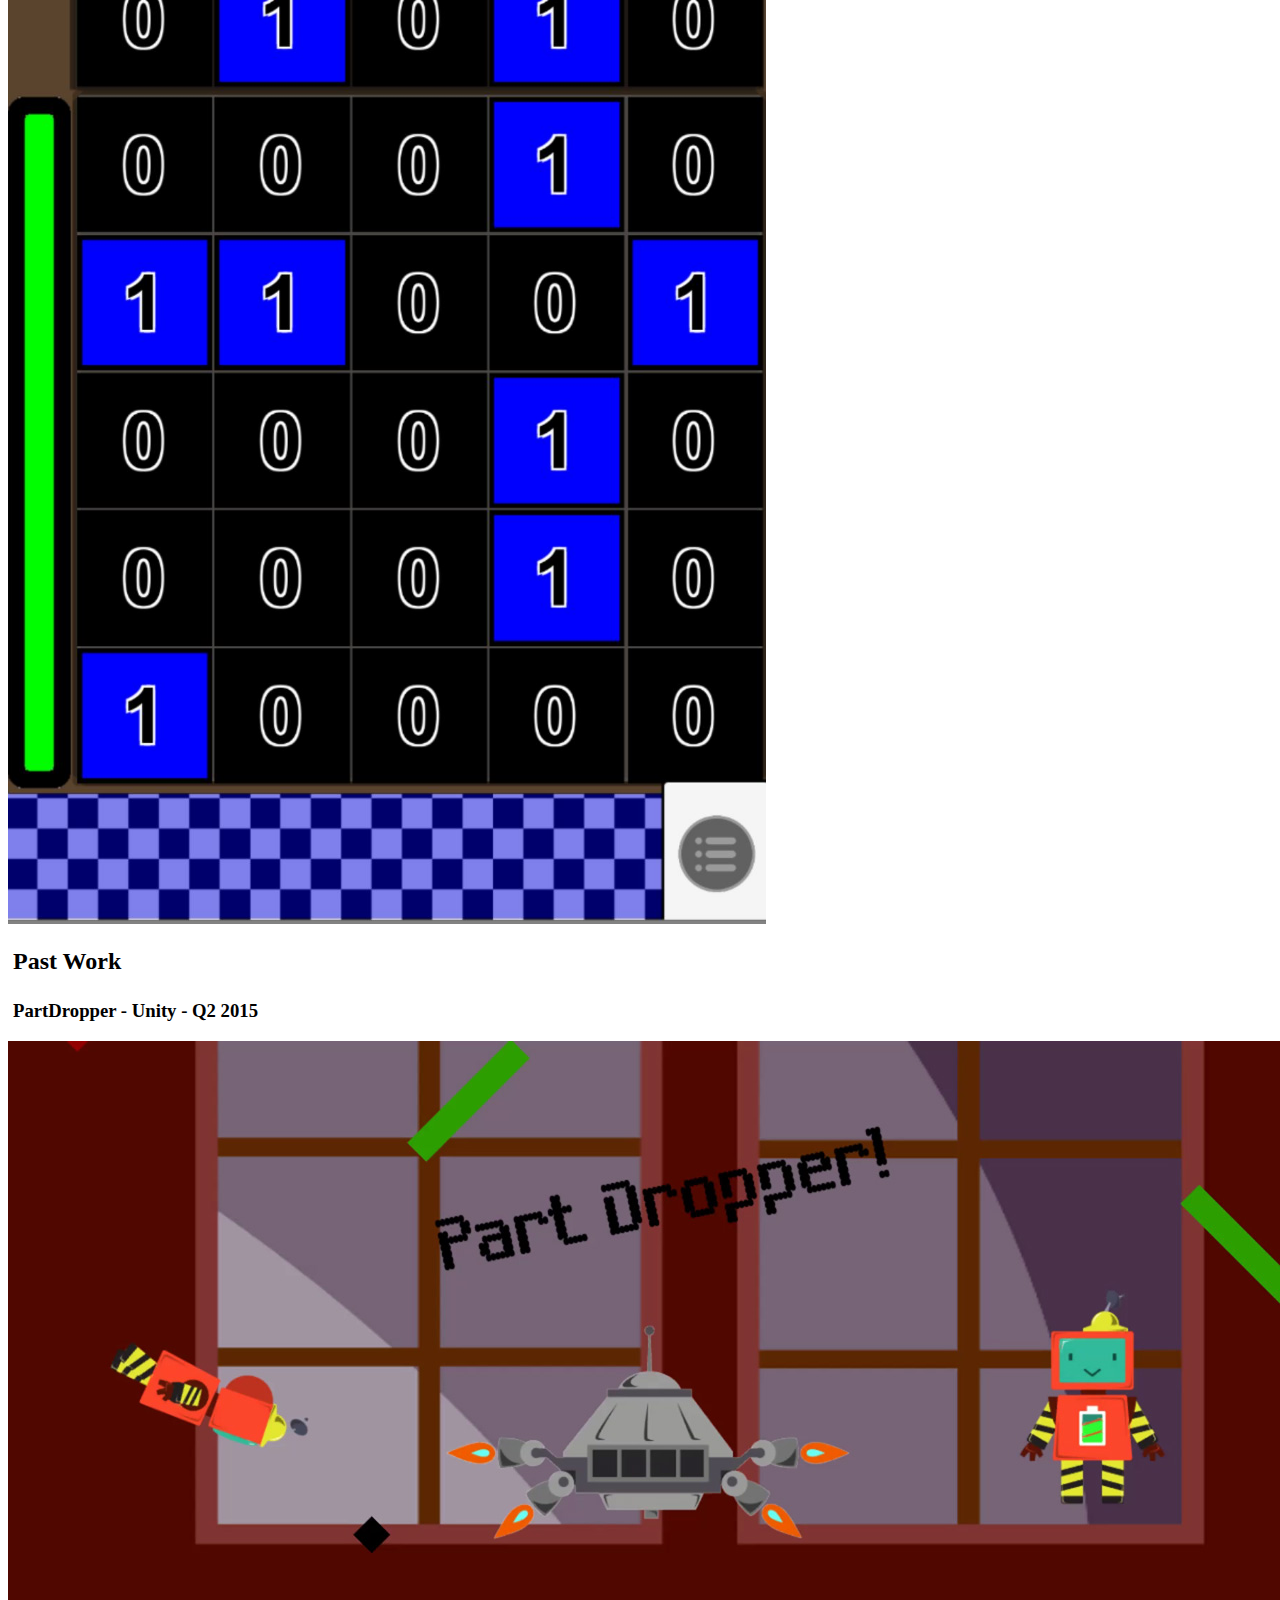
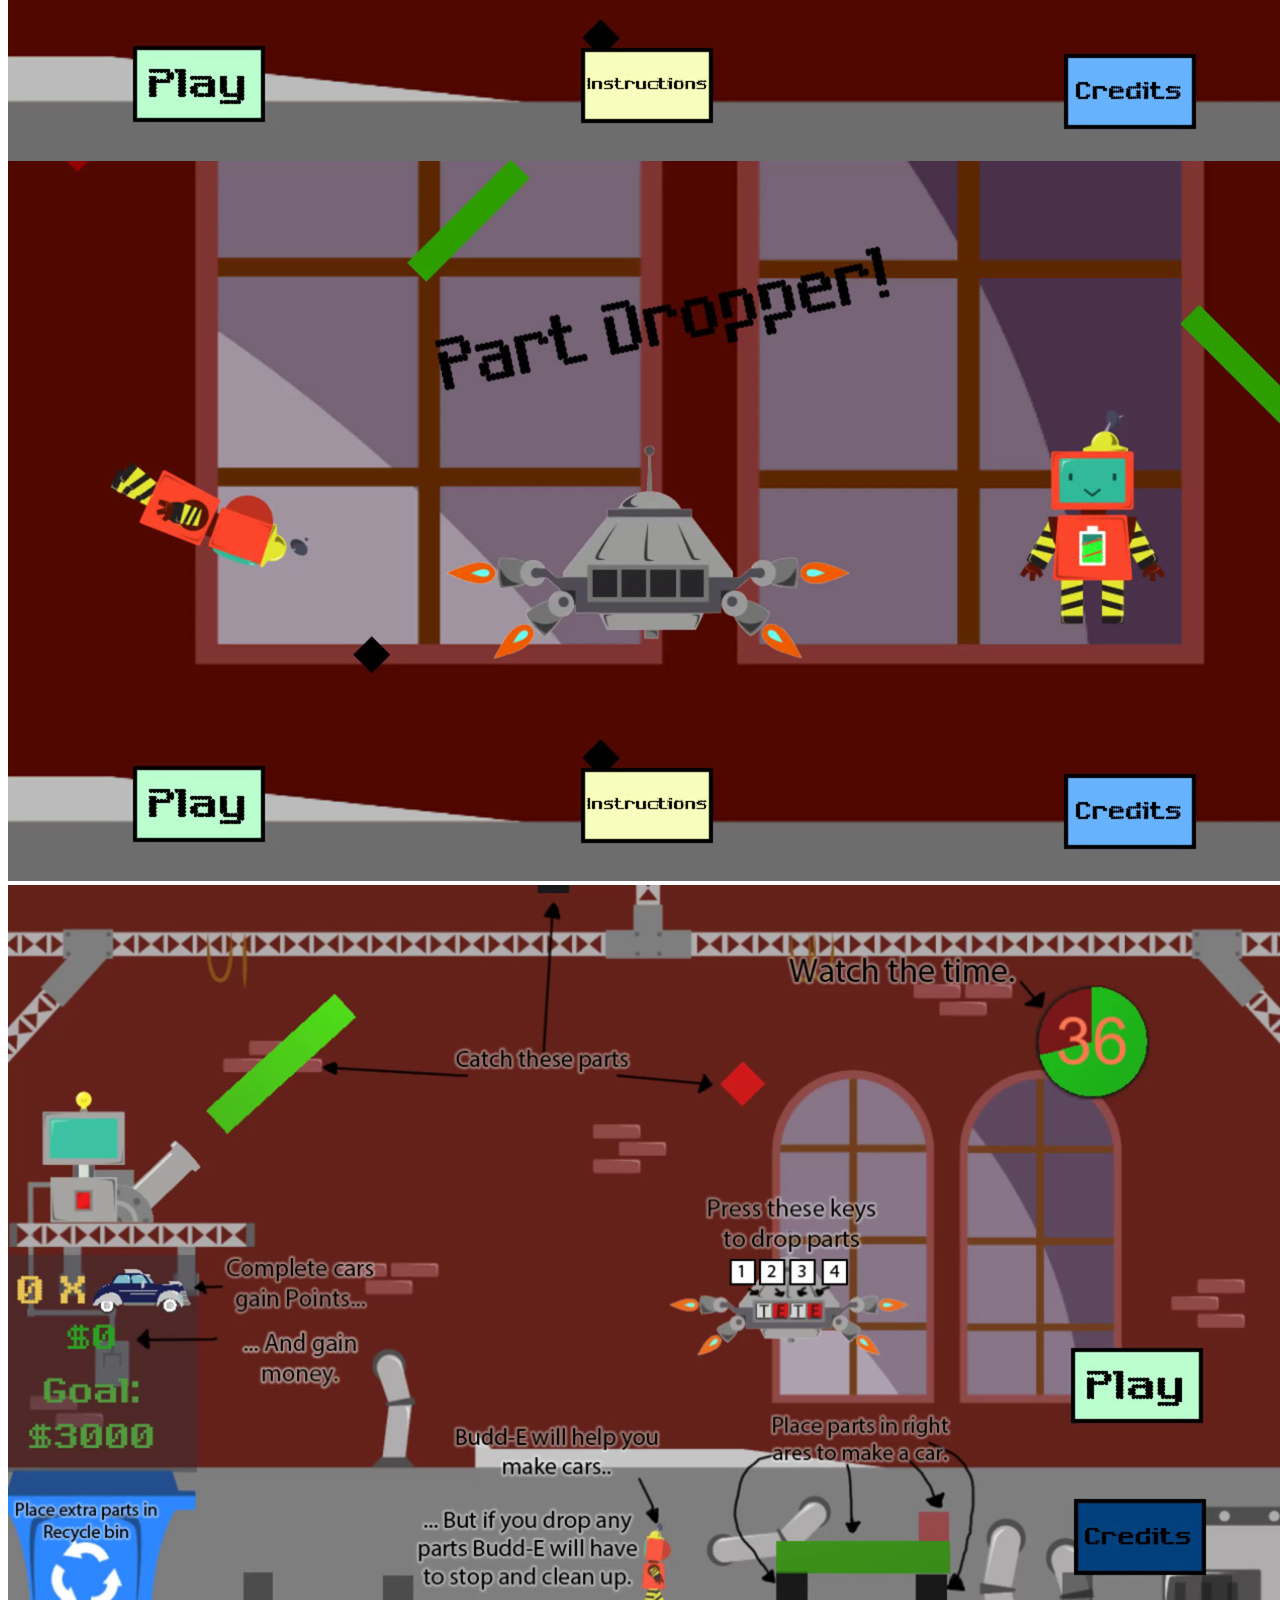
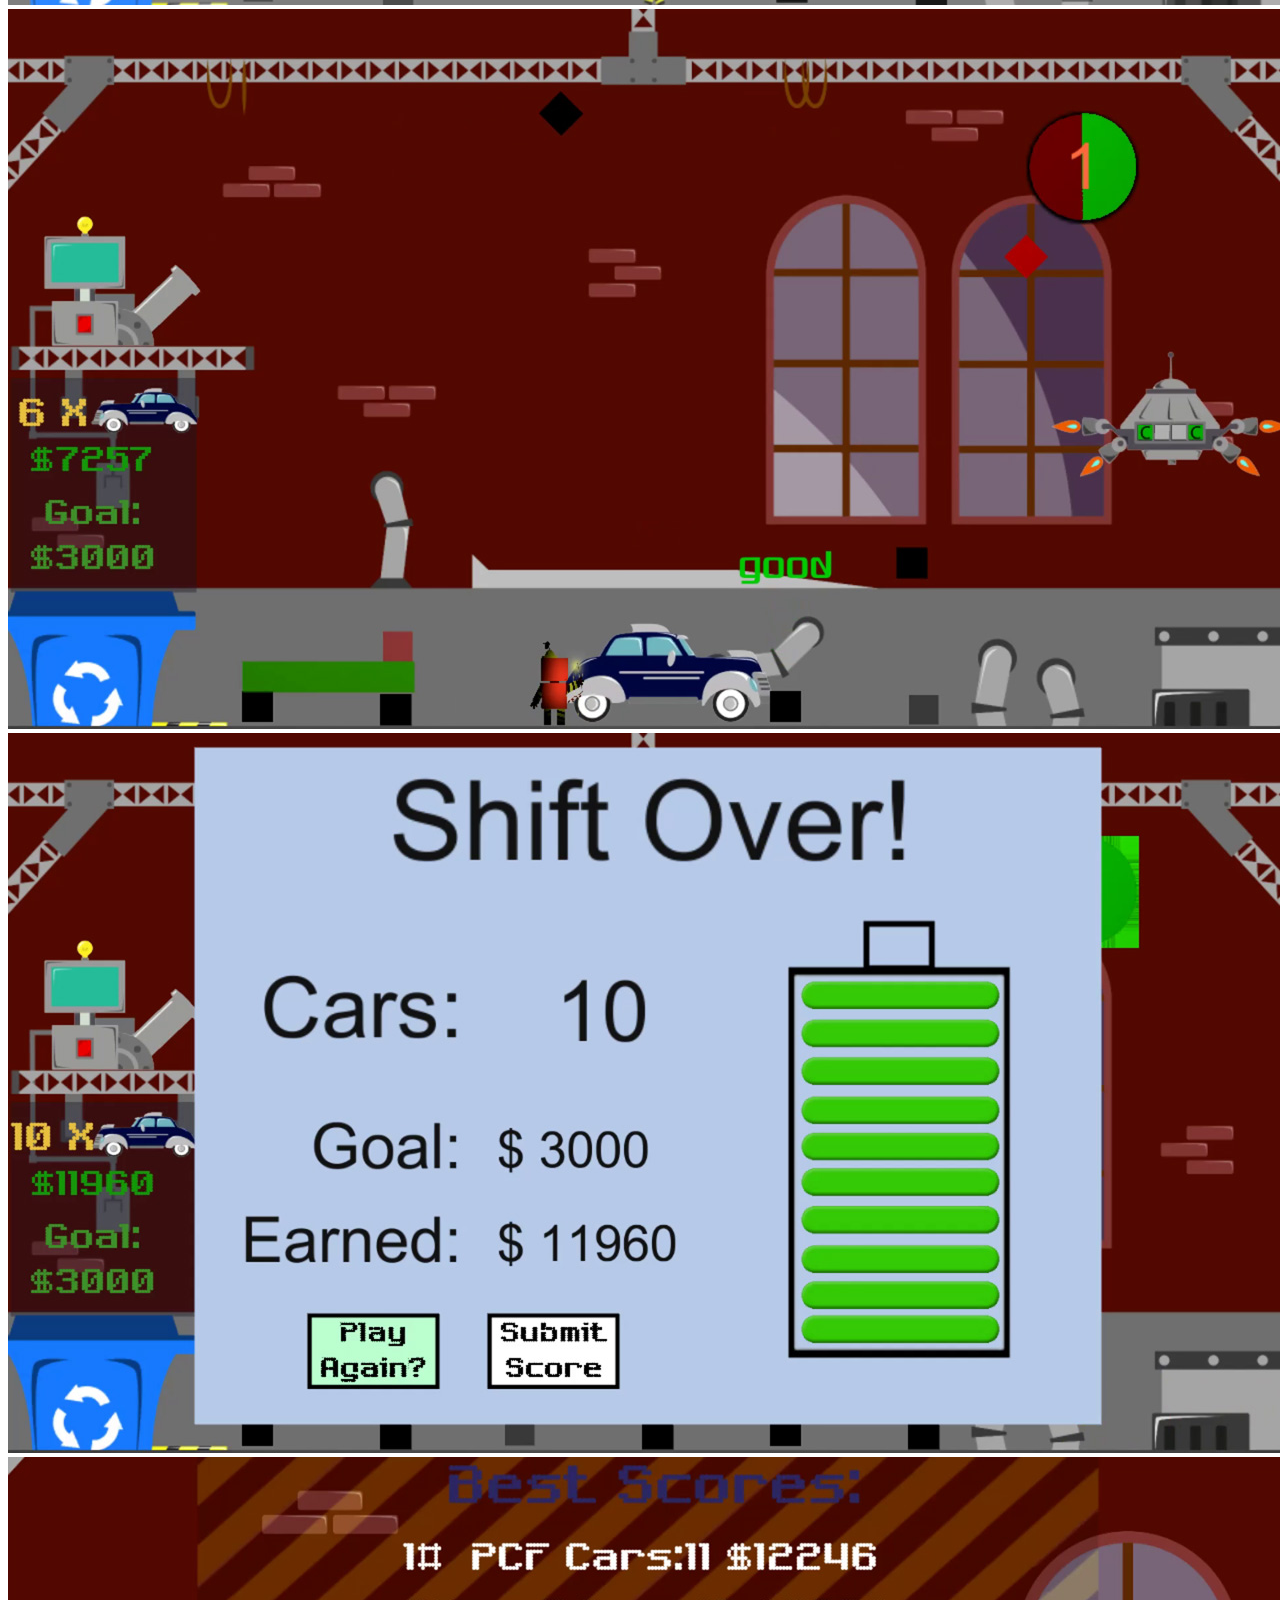
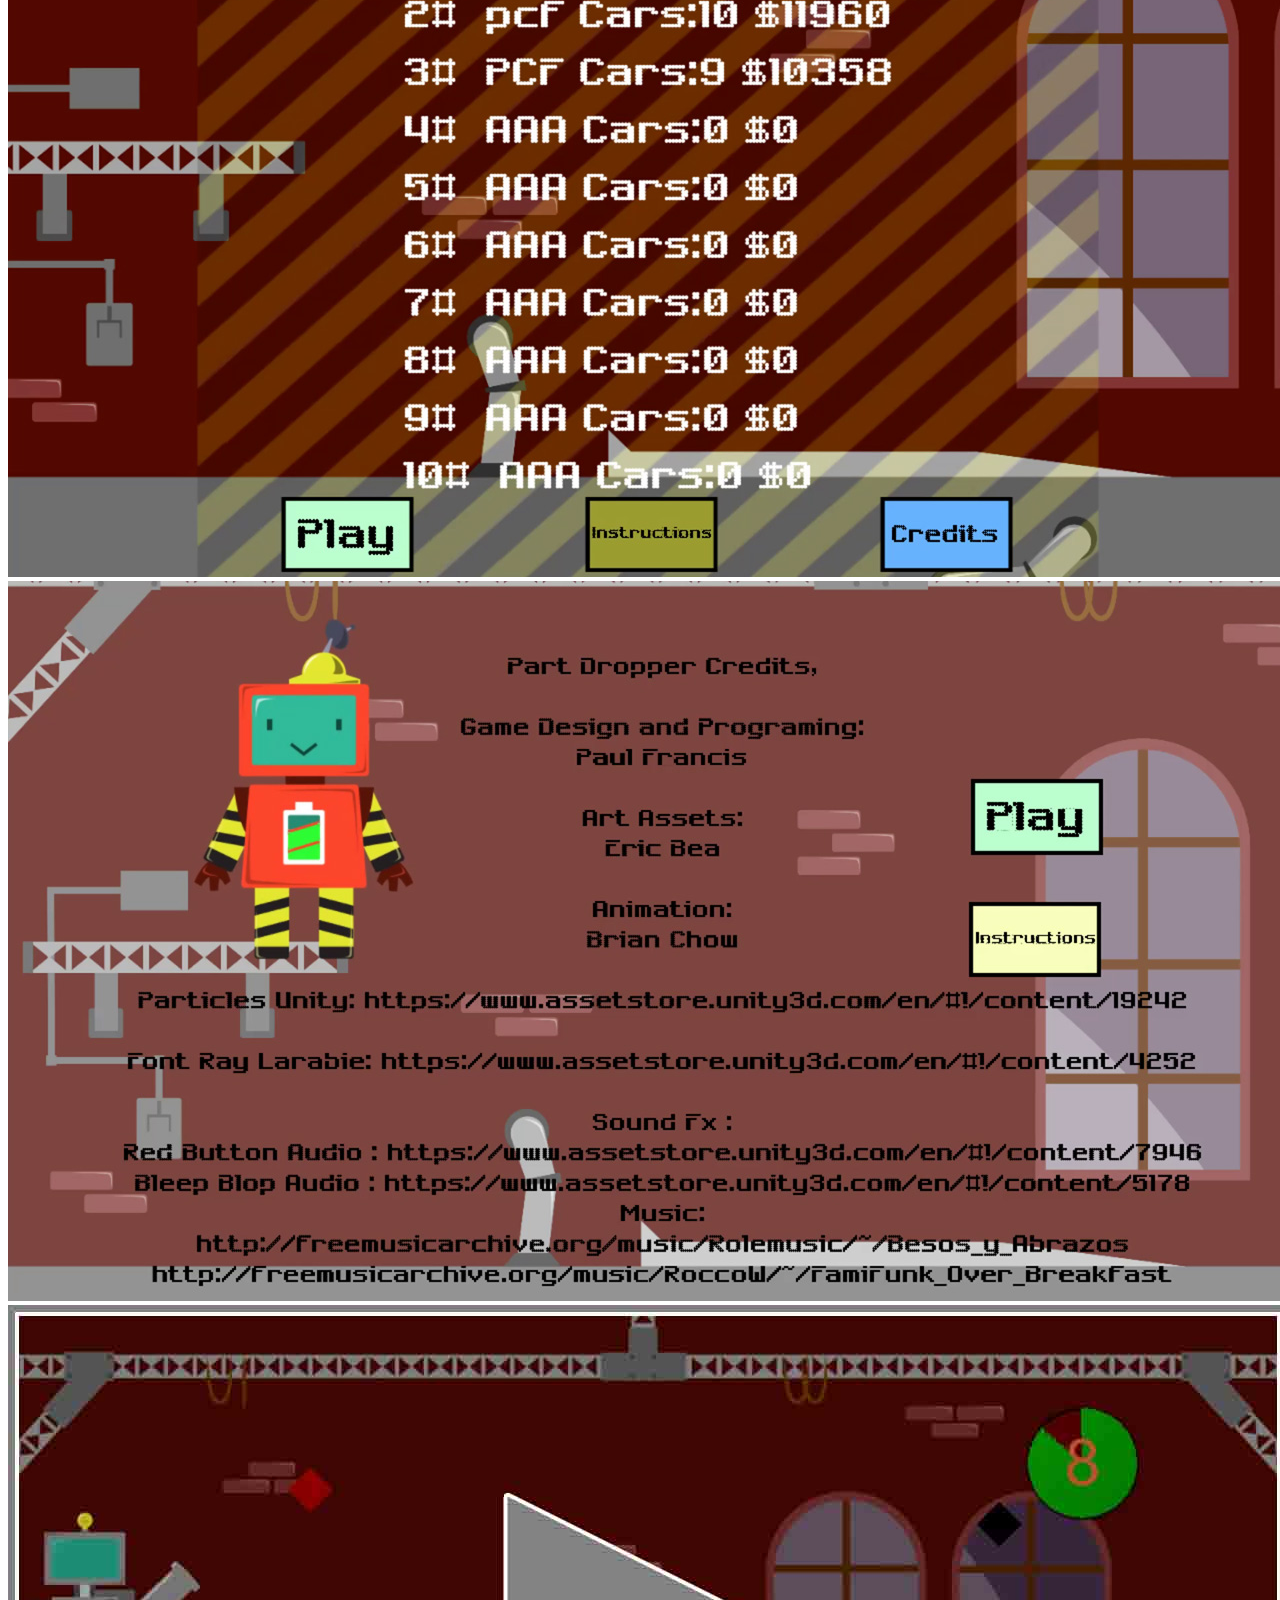
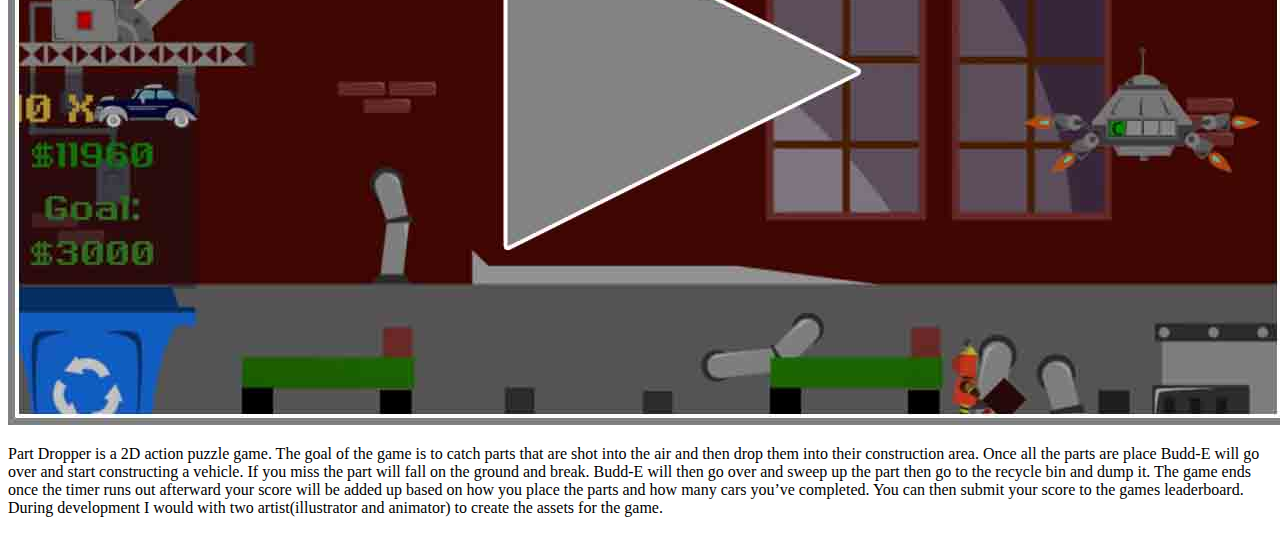
==== commit 790936d1: "changed css to CSS" ====
--- a/index.html
+++ b/index.html
@@ -4,7 +4,7 @@
         <title></title>
         <meta charset="UTF-8">
         <meta name="viewport" content="width=device-width, initial-scale=1">
-        <link href="css/style.css" rel="stylesheet">
+        <link href="CSS/style.css" rel="stylesheet">
         <link href="https://fonts.googleapis.com/css?family=Teko" rel="stylesheet"> 
         <script src="Script.js"></script>
     </head>
@@ -163,4 +163,4 @@
         </div>
         
     </body>
-</html>+</html>
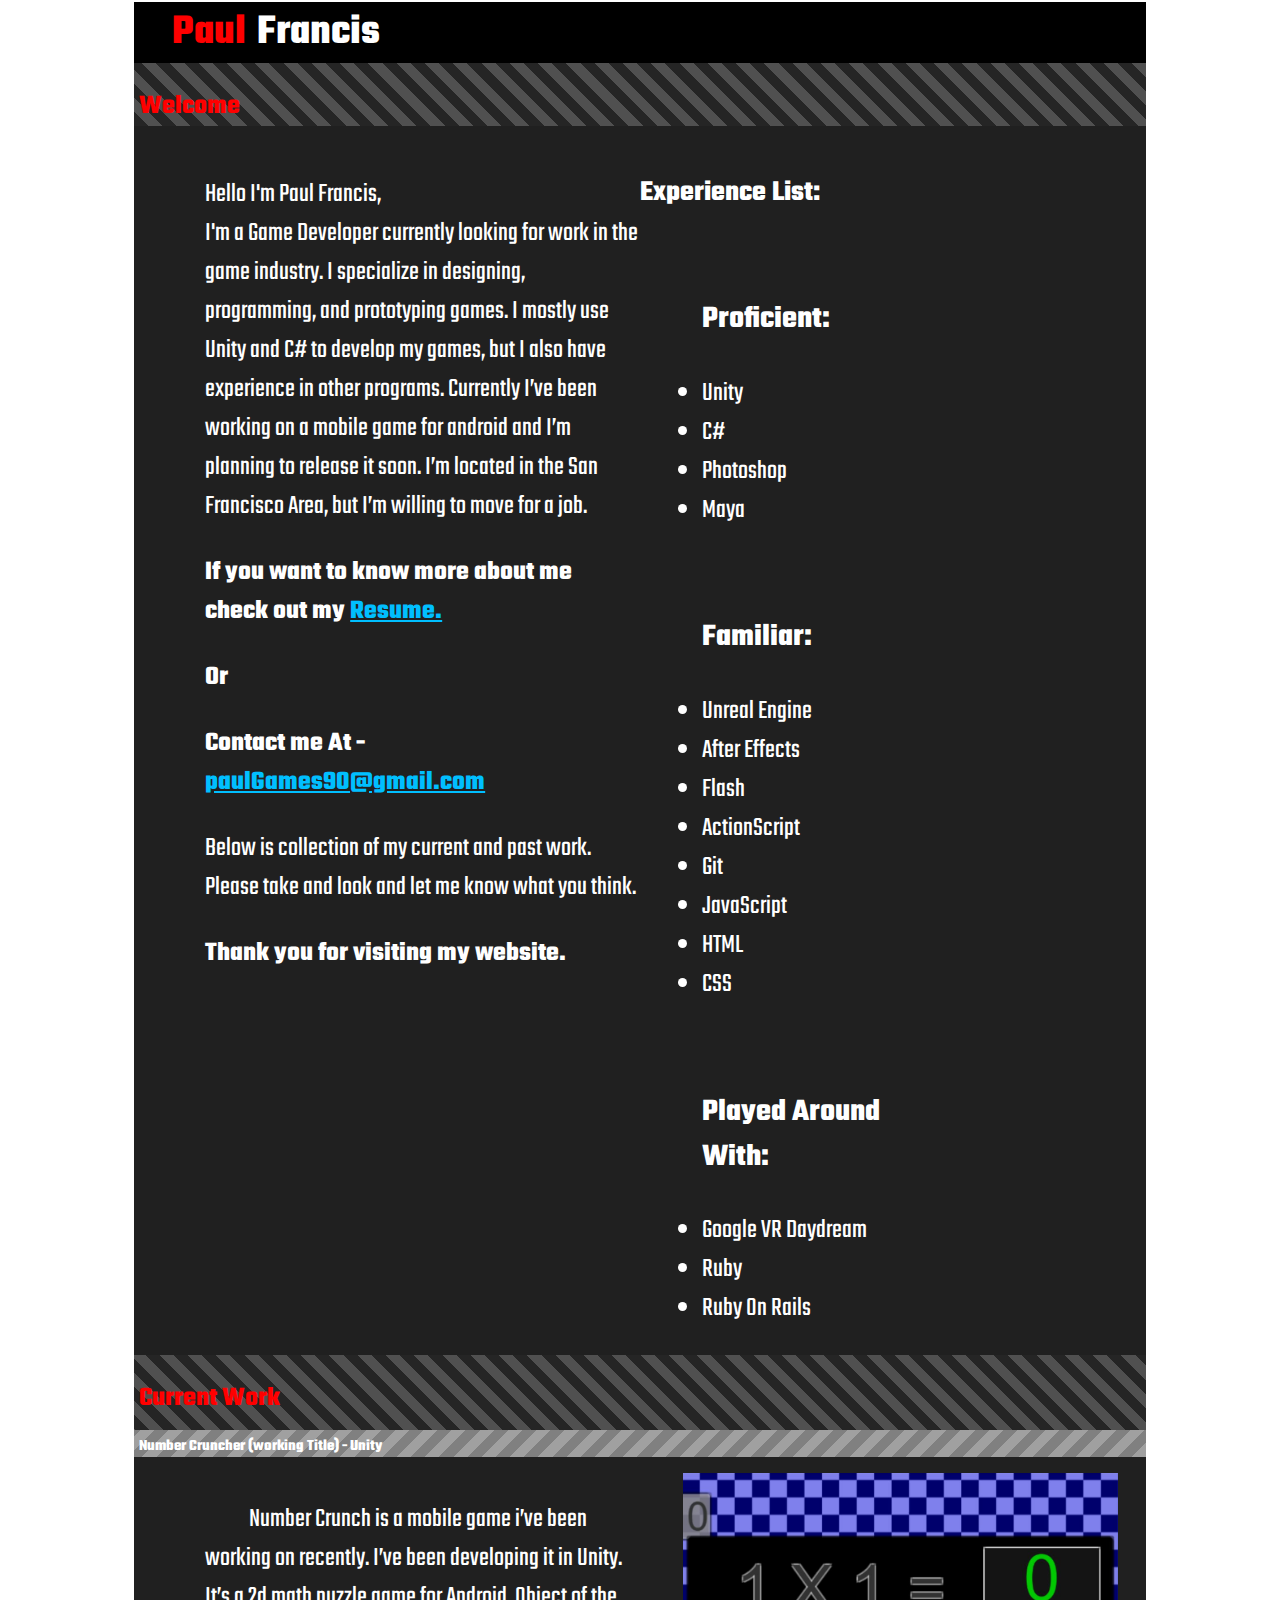
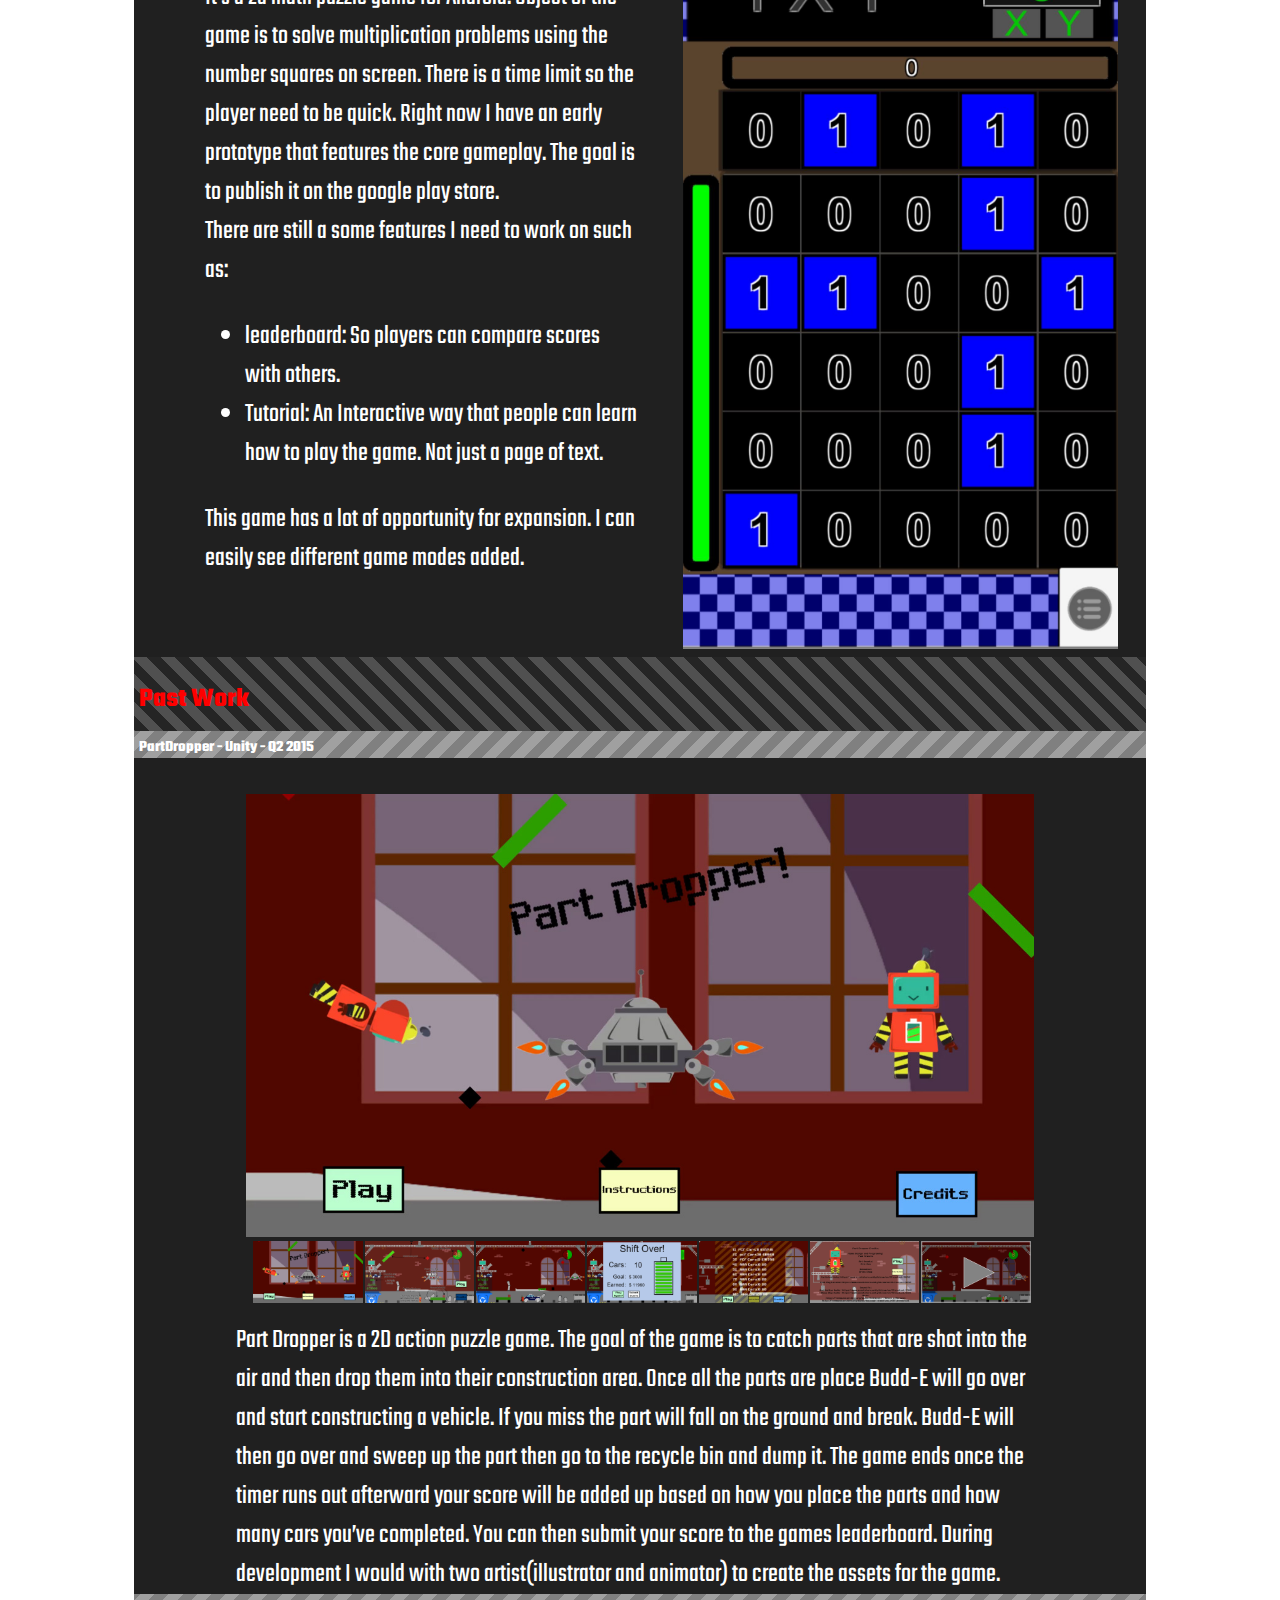
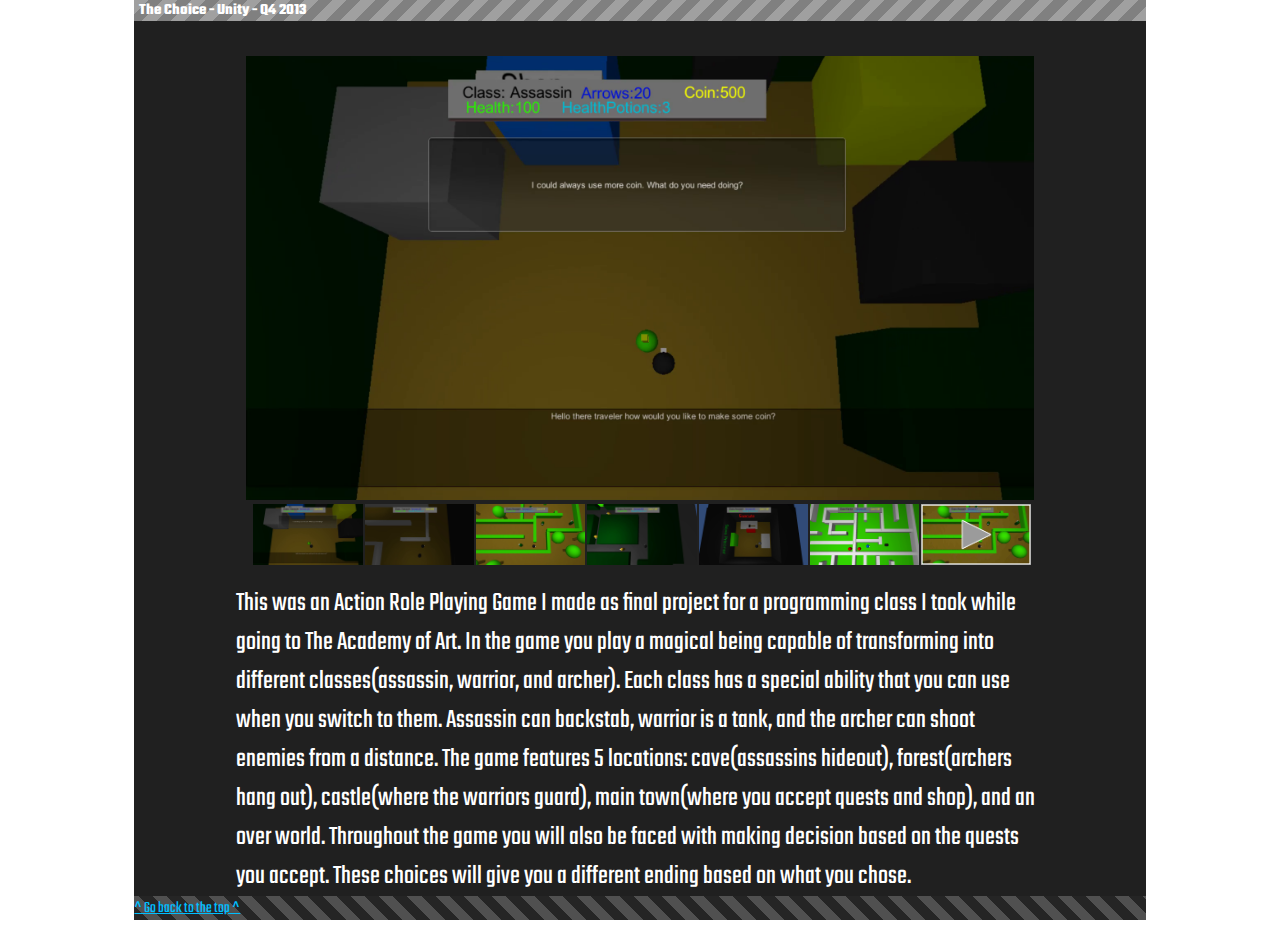
==== commit e9bd0626: "Added another project to past work" ====
--- a/index.html
+++ b/index.html
@@ -4,45 +4,53 @@
         <title></title>
         <meta charset="UTF-8">
         <meta name="viewport" content="width=device-width, initial-scale=1">
-        <link href="CSS/style.css" rel="stylesheet">
+        <link href="css/style.css" rel="stylesheet">
         <link href="https://fonts.googleapis.com/css?family=Teko" rel="stylesheet"> 
         <script src="Script.js"></script>
     </head>
-    <header>
-        
-    </header>
     <body>
         <div class="siteHeader">
             <div id="nameContainer">
                <h1 id="Paul" class="name">Paul </h1>
                <h1 id="Francis" class="name">Francis</h1> 
+               <!--h2 class="name" style="font-size: 3vmin; margin-left: 5%;">Game Developer</h2-->
             </div>
             
-            <div id="headerTabBar">
+            <!--div id="headerTabBar">
                 <a href="#welcome" class="headerTabs">Welcome</a>
                 <a href="#currentWork" class="headerTabs">Current Work</a>
                 <a href="#pastWork" class="headerTabs">Past Work</a>
                 
-            </div>
+            </div-->
             
         </div>
         
         <div id="paulGamesWebpageContainer">
             <div id="welcome" class="webpageTab">
-                <h2 style="padding: 0px 0px 0px 5px;">Welcome</h2>
+                <h2 class="webpageTopTabFont">Welcome</h2>
                 
                 </div>
                 <div id="welcomeContainer">
                     <div id="leftWelcome">
-                        <p id="welcomeParagraph">Hello I'm Paul Francis,<br>
-                    I'm a Game Developer currently looking for work in the game industry.</p>
-                    <h1>Thank you for visiting my website.</h1>
-                    <h3>If you want to know more about me check out my resume:</h3>
-                    <a href="imgs/PaulFrancisResume_2018.pdf">Resume</a>
+                        <p class="welcomeParagraph">Hello I'm Paul Francis,<br>
+                        I'm a Game Developer currently looking for work in the game industry.
+                        I specialize in designing, programming, and prototyping games.
+                        I mostly use Unity and C# to develop my games, but I also have experience in other programs.
+                        Currently I’ve been working on a mobile game for android and I’m planning to release it soon.
+                        I’m located in the San Francisco Area, but I’m willing to move for a job.
+                        </p>
+                        <h3 class="welcomeParagraph">If you want to know more about me check out my <a href="imgs/PaulFrancisResume_2018.png">Resume.</a></h3>
+                        <h3 class="welcomeParagraph">Or</h3>
+                        <h2 class="welcomeParagraph">Contact me At - <a href="mailto:paulgames90@gmail.com">paulGames90@gmail.com</a></h2>
+                        <p class="welcomeParagraph">Below is collection of my current and past work.
+                        Please take and look and let me know what you think.
+                        </p>
+                        <h1 class="welcomeParagraph">Thank you for visiting my website.</h1>
+                        <a href=""></a>
                     </div>
                     <div id="rightWelcome">
                         <div id="experienceLists">
-                            <h2 style="font-size: 1.5vw;">Experience List:</h2>
+                            <h2 style="font-size: 3.25vmin;">Experience List:</h2>
                         <ul id="proficientText">
                             <h3>Proficient:</h3>
                             <li>Unity</li>
@@ -79,8 +87,8 @@
             
             
                 <div id="currentWork" class="webpageTab">
-                    <h2 style="padding: 0px 0px 0px 5px;">Current Work</h2>
-                   <h3 class="SubTab" style="padding: 5px 0px 0px 5px;">Number Cruncher (working Title)</h3>
+                    <h2 class="webpageTopTabFont">Current Work</h2>
+                   <h3 class="SubTab" style="padding: 5px 0px 0px 5px;">Number Cruncher (working Title) - Unity</h3>
                 </div>
                     
                     
@@ -105,7 +113,7 @@
                         </p>
                     </div>
                     <div id="rightCurrentWork">
-                         <img id="currentWorkImage" src="imgs/NumberCrunch_01.JPG" alt="ImageofMountain" style="max-width:60%">
+                         <img id="currentWorkImage" src="imgs/NumberCrunch_01.JPG" alt="ImageofMountain">
                     </div>
                     
                 
@@ -115,10 +123,9 @@
                 
 
                 <div id="pastWork" class="webpageTab" >
-                    <h2 style="padding: 0px 0px 0px 5px;">Past Work</h2>
+                    <h2 class="webpageTopTabFont">Past Work</h2>
                     <h3 class="SubTab" style="padding: 5px 0px 0px 5px;">PartDropper - Unity - Q2 2015</h3>
                 </div>
-                
                 <div class="PartDropperSlideShow">
                     <img class="PartDropperSlides" src="imgs/partDropper/PartDropperImage_01.jpg" alt="">
                     <img class="PartDropperSlides" src="imgs/partDropper/PartDropperImage_02.jpg" alt="">
@@ -145,9 +152,11 @@
                     </div>
                     
                     <script>ShowDivs(slideIndex,"PartDropperSlides");</script>
-                    
-                </div>
-                <p id="partDropperText">Part Dropper is a 2D action puzzle game. The goal of the game is to catch parts that are shot into the air and then drop them into their construction area. 
+                
+                
+                    
+                </div>
+                <p class="partDropperText">Part Dropper is a 2D action puzzle game. The goal of the game is to catch parts that are shot into the air and then drop them into their construction area. 
                         Once all the parts are place Budd-E will go over and start constructing a vehicle. If you miss the part will fall on the ground and break. Budd-E will then go over and sweep up the part then go to the recycle bin and dump it. 
                         The game ends once the timer runs out afterward your score will be added up based on how you place the parts and how many cars you’ve completed. You can then submit your score to the games leaderboard. 
                         During development I would with two artist(illustrator and animator) to create the assets for the game.
@@ -158,9 +167,45 @@
                 <!--div style="position:relative; width:100%;height:0px;padding-bottom:56.25%">
                     <iframe style="position:absolute; margin-left: 12.5%;  left:0; top:0; width:75%; height:75%" src="https://www.youtube.com/embed/-tRBwE86TxM" frameborder="0" allow="autoplay; encrypted-media" allowfullscreen style="max-width:100%"></iframe>
                 </div-->
+                <h3 class="SubTab" style="padding: 5px 0px 0px 5px;margin-top:0%;">The Choice - Unity - Q4 2013</h3>
+                <div class="theDecisionSlideshow">
+                    <img class="theDecisionSlides" src="imgs/theDecision/DecisionImage_01.png" alt="">
+                    <img class="theDecisionSlides" src="imgs/theDecision/DecisionImage_02.png" alt="">
+                    <img class="theDecisionSlides" src="imgs/theDecision/DecisionImage_03.png" alt="">
+                    <img class="theDecisionSlides" src="imgs/theDecision/DecisionImage_04.png" alt="">
+                    <img class="theDecisionSlides" src="imgs/theDecision/DecisionImage_05.png" alt="">
+                    <img class="theDecisionSlides" src="imgs/theDecision/DecisionImage_06.png" alt="">
+                    <div class="theDecisionSlides" style="position:relative; width:100%;height:0px;padding-bottom:56.25%">
+                        <!--iframe style="position:absolute; margin-left: 0%;  left:0; top:0; width:100%; height:100%" src="https://www.youtube.com/embed/-tRBwE86TxM" frameborder="0" allow="autoplay; encrypted-media" allowfullscreen style="max-width:100%"></iframe-->
+                        <iframe style="position:absolute; margin-left: 0%;  left:0; top:0; width:100%; height:100%" src="https://www.youtube.com/embed/rlypko-LqSc" frameborder="0" allow="autoplay; encrypted-media" allowfullscreen style="max-width:100%"></iframe>
+                    </div>
+                    
+                    
+                    <!--img class="theDecisionThumbnails" src=""  onclick="ShowImage(theDecisionSlides,0)">
+                    <img class="theDecisionThumbnails" src=""  onclick="ShowImage(theDecisionSlides,1)"-->
+                    <div id="theDecisionThumbnailsContainer" >
+                        <img class="theDecisionThumbnails" src="imgs/theDecision/DecisionImage_01.png"  onclick="CurrentDiv(1,'theDecisionSlides')">
+                        <img class="theDecisionThumbnails" src="imgs/theDecision/DecisionImage_02.png"  onclick="CurrentDiv(2,'theDecisionSlides')">
+                        <img class="theDecisionThumbnails" src="imgs/theDecision/DecisionImage_03.png"  onclick="CurrentDiv(3,'theDecisionSlides')">
+                        <img class="theDecisionThumbnails" src="imgs/theDecision/DecisionImage_04.png"  onclick="CurrentDiv(4,'theDecisionSlides')">
+                        <img class="theDecisionThumbnails" src="imgs/theDecision/DecisionImage_05.png"  onclick="CurrentDiv(5,'theDecisionSlides')">
+                        <img class="theDecisionThumbnails" src="imgs/theDecision/DecisionImage_06.png"  onclick="CurrentDiv(6,'theDecisionSlides')">
+                        <img class="theDecisionThumbnails" src="imgs/theDecision/DecisionThumbnail.jpg" onclick="CurrentDiv(7,'theDecisionSlides')" alt="">
+                    </div>
+                    
+                    <script>ShowDivs(slideIndex,"theDecisionSlides");</script>
+                </div>
+                <p class="partDropperText">This was an Action Role Playing Game I made as final project for a programming class I took while going to The Academy of Art. 
+                    In the game you play a magical being capable of transforming into different classes(assassin, warrior, and archer). 
+                    Each class has a special ability that you can use when you switch to them. Assassin can backstab, warrior is a tank, and the archer can shoot enemies from a distance. 
+                    The game features 5 locations: cave(assassins hideout), forest(archers hang out), castle(where the warriors guard), main town(where you accept quests and shop), and an over world. 
+                    Throughout the game you will also be faced with making decision based on the quests you accept. 
+                    These choices will give you a different ending based on what you chose. </p>
                 <div id="pastWork" class="webpageTab" >
-                </div>
+                    <a href="#">^ Go back to the top ^</a>
+                </div>
+                
         </div>
         
     </body>
-</html>
+</html>--- a/css/style.css
+++ b/css/style.css
@@ -0,0 +1,245 @@
+*
+{
+    font-family: Teko;
+    color: white;
+}
+
+body
+{
+    
+  /*background-color: grey;*/
+    background-image: url("backgroundcolorBlocks.PNG");
+    
+}
+a
+{
+    color: deepskyblue;
+}
+#Paul
+{
+    color: red;
+    margin-left: 5%;
+}
+#Francis
+{
+    color: white
+}
+.name
+{
+   
+    margin-left: 0.25%;
+    font-size: 4.75vh;
+    padding: 0;
+    display: inline;
+}
+#nameContainer
+{
+    width: 75%;
+}
+.siteHeader
+{
+    height: 10%;
+    min-width: 333px;
+    min-height: 25px;
+    margin: 0% 10% 0% 10%;
+    background-color: black;
+    /*width: 90%;*/
+    margin-top: -0.45%;
+    /*position: fixed;
+    z-index: 1;
+    */
+    /*background: linear-gradient(slategray,lightslategray);*/
+    /*background: repeating-linear-gradient(
+        45deg,
+        rgb(037,037,037),
+        rgb(037,037,037) 10px,
+        lightgray 10px,
+        lightgray 20px
+    );*/
+    /*border: 5px solid black;*/
+    /*border-radius: 0 0 25px 25px;*/
+}
+#headerTabBar
+{
+    /*margin-top: 0;
+    z-index: 1;
+    margin-left: -20%;
+    flex: 1;
+    float: left;*/
+}
+.headerTabs
+{
+    text-align: center;
+    padding: 0.62% 1%;
+    margin-left: 1%;
+    font-size: 2vh;
+    background-color: lightgrey;
+    text-decoration: none;
+    color: black;
+    display: inline-block;
+}
+#paulGamesWebpageContainer
+{
+    display: inline-block;
+    margin: 0% 10% 0% 10%;
+    min-width: 333px;
+    /*border-left: 5px solid black;
+    border-right: 5px solid black;*/
+    background-color:rgb(32,32,32);
+    
+
+}
+#backgroundImage
+{
+    width: auto;
+    height: auto;
+    z-index: -1;
+}
+#pageWelcome
+{
+    margin-left: 12%;
+    font-size: 1.75vh;
+}
+.welcomeParagraph
+{
+    font-size: 3vmin;
+}
+#proficientText,#familiarText,#playedAroundWithText
+{
+    margin-left: 5%;
+    font-size: 2vh;
+    font-size: 3vmin;
+    display: inline-block;
+    width: 200px;
+    vertical-align: top;
+}
+.webpageTab
+{
+    width: 100%;
+    clear:both;
+    margin-bottom: 0px;
+    padding: 1px 0px 0px 0px;
+    background-color: gray;
+    background: repeating-linear-gradient(
+        45deg,
+        rgb(037,037,037),
+        rgb(037,037,037) 10px,
+        rgb(80,80,80) 10px,
+        rgb(80,80,80) 20px
+    );
+}
+.webpageTopTabFont
+{
+    padding: 0px 0px 0px 5px;
+    color: red;
+    font-size: 3vh;
+}
+#welcomeContainer,#currentWorkContainer
+{
+    width: 86%;
+    min-height: 45px;
+    min-width:  300px;
+    margin: auto;
+
+}
+#leftWelcome,#leftCurrentWork
+{
+    width: 50%;
+    float: left;
+    /*background-color: crimson;*/
+
+}
+#rightWelcome,#rightCurrentWork
+{
+    width: 50%;
+    max-height: 50%;
+    float: left;
+    /*background-color: blue;*/
+}
+.numberCruncherText
+{
+    font-size: 2vh;
+    font-size: 3vmin;
+}
+#currentWorkImage
+{
+   
+    width: 100%;
+    max-width: 540px;
+    padding-right: 1%;
+    padding-left: 10%;
+}
+.SubTab
+{
+    margin-top: -1%;
+    font-size: 1.75vh;
+    padding: 5px 0px 0px 0px;
+    background: repeating-linear-gradient(
+        -45deg,
+        rgb(160,160,160),
+        rgb(160,160,160) 10px,
+        grey 10px,
+        grey 20px
+    );
+    background-color: lightgray;
+}
+.SlideButton
+{
+    border: none;
+    padding: 8px 16px;
+    display: inline-block;
+    position: absolute;
+    vertical-align: middle;
+    height: 200px;
+    padding: 5px;
+}
+.PartDropperSlideShow,.theDecisionSlideshow
+{
+  max-width: 90%;
+  margin: 2.5% 10% 0 10%;
+  padding: 1% 1% 1% 1%;
+  /*background-color: white;
+  border: 5px solid black;*/
+  border-radius: 2.5%;
+}
+.PartDropperSlides,.theDecisionSlides
+{
+    width: 100%;
+    max-width: 100%;
+    margin-bottom: 0.5%;
+    
+}
+
+#PartDropperThumbnailsContainer,#theDecisionThumbnailsContainer
+{
+    margin-left: 1%;
+}
+.PartDropperThumbnails,.theDecisionThumbnails
+{
+    cursor: pointer;
+    display: inline-block;
+    width:14%;
+}
+.partDropperText
+{
+    margin: 0 10%;
+    font-size: 2vh;
+    font-size: 3vmin;
+}
+/*.Slides,.Slides_02
+{
+    margin-left: 20%;
+    margin-bottom: 1%;
+    max-width: 60%
+}
+.Demo
+{
+    cursor: pointer;
+    display: inline-block;
+    width: 24%;
+}
+.DemoContainer
+{
+    margin-left: 2.5%
+}*/
+
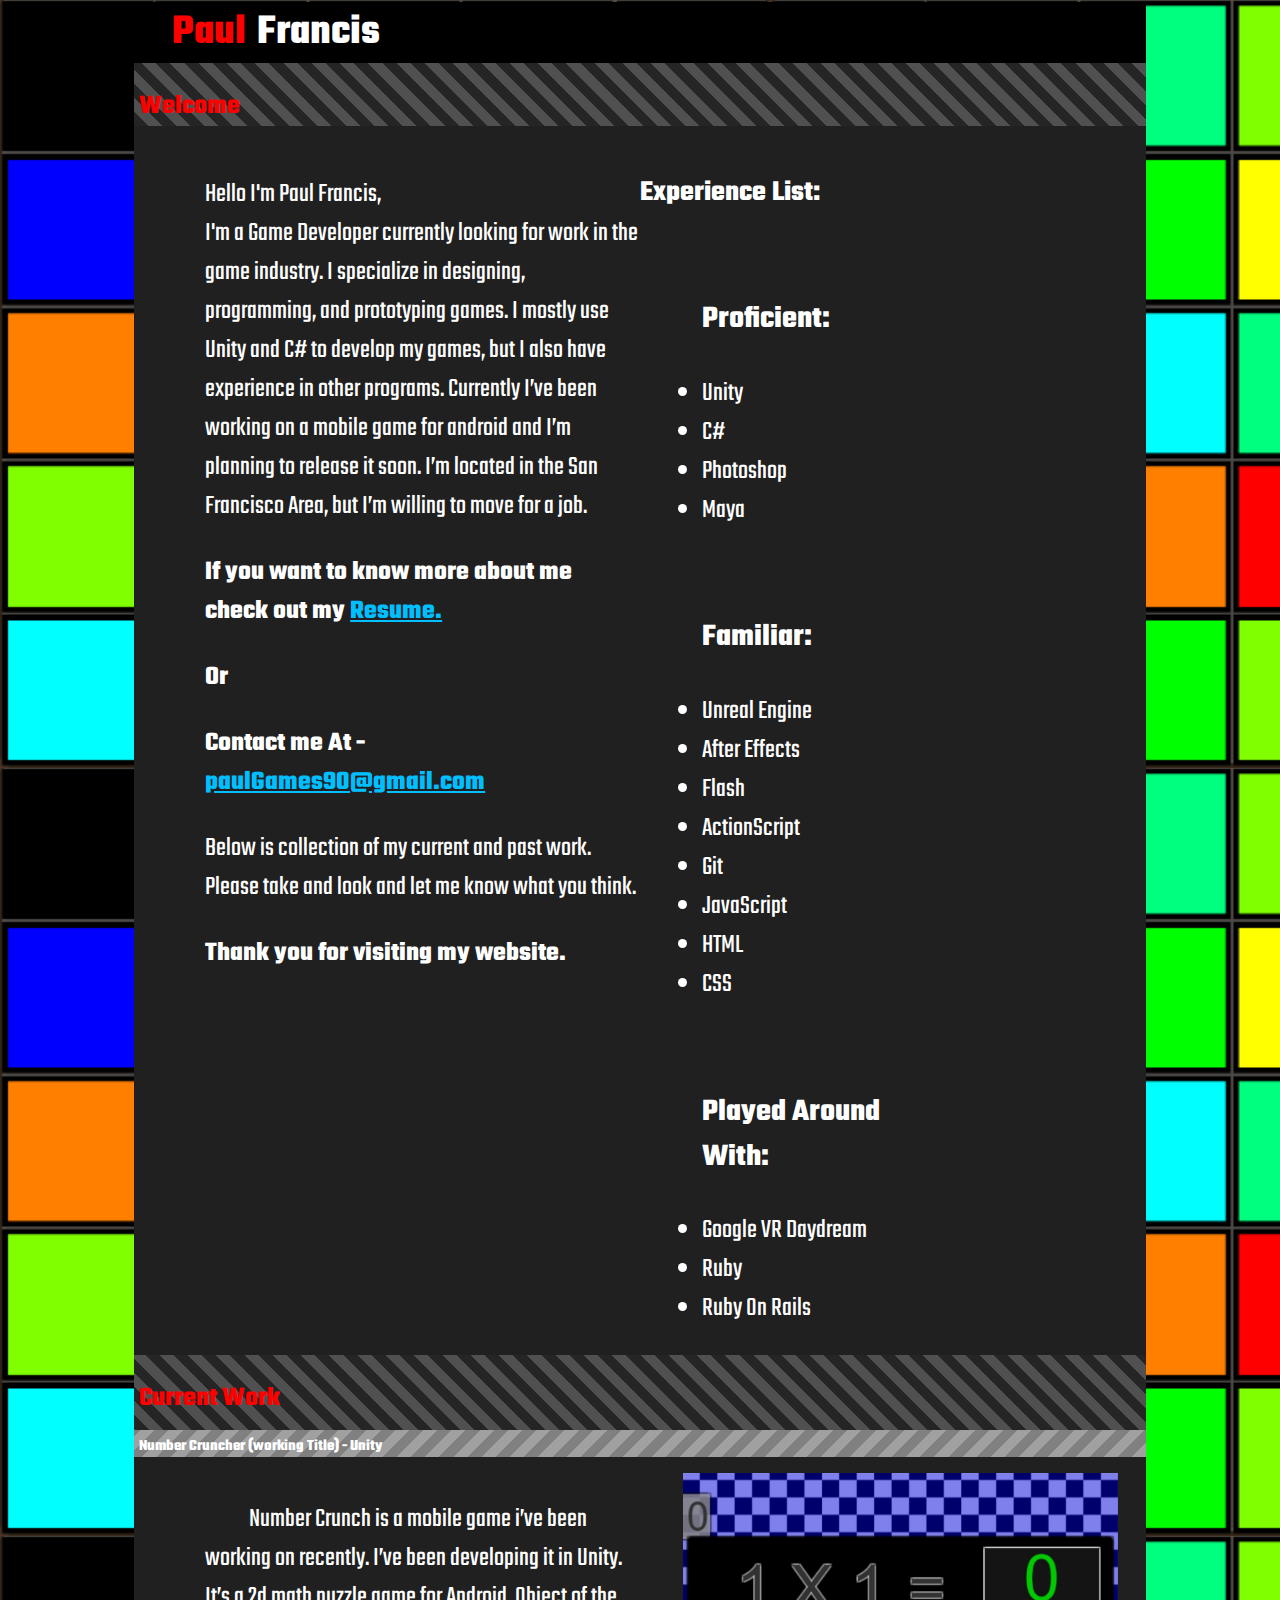
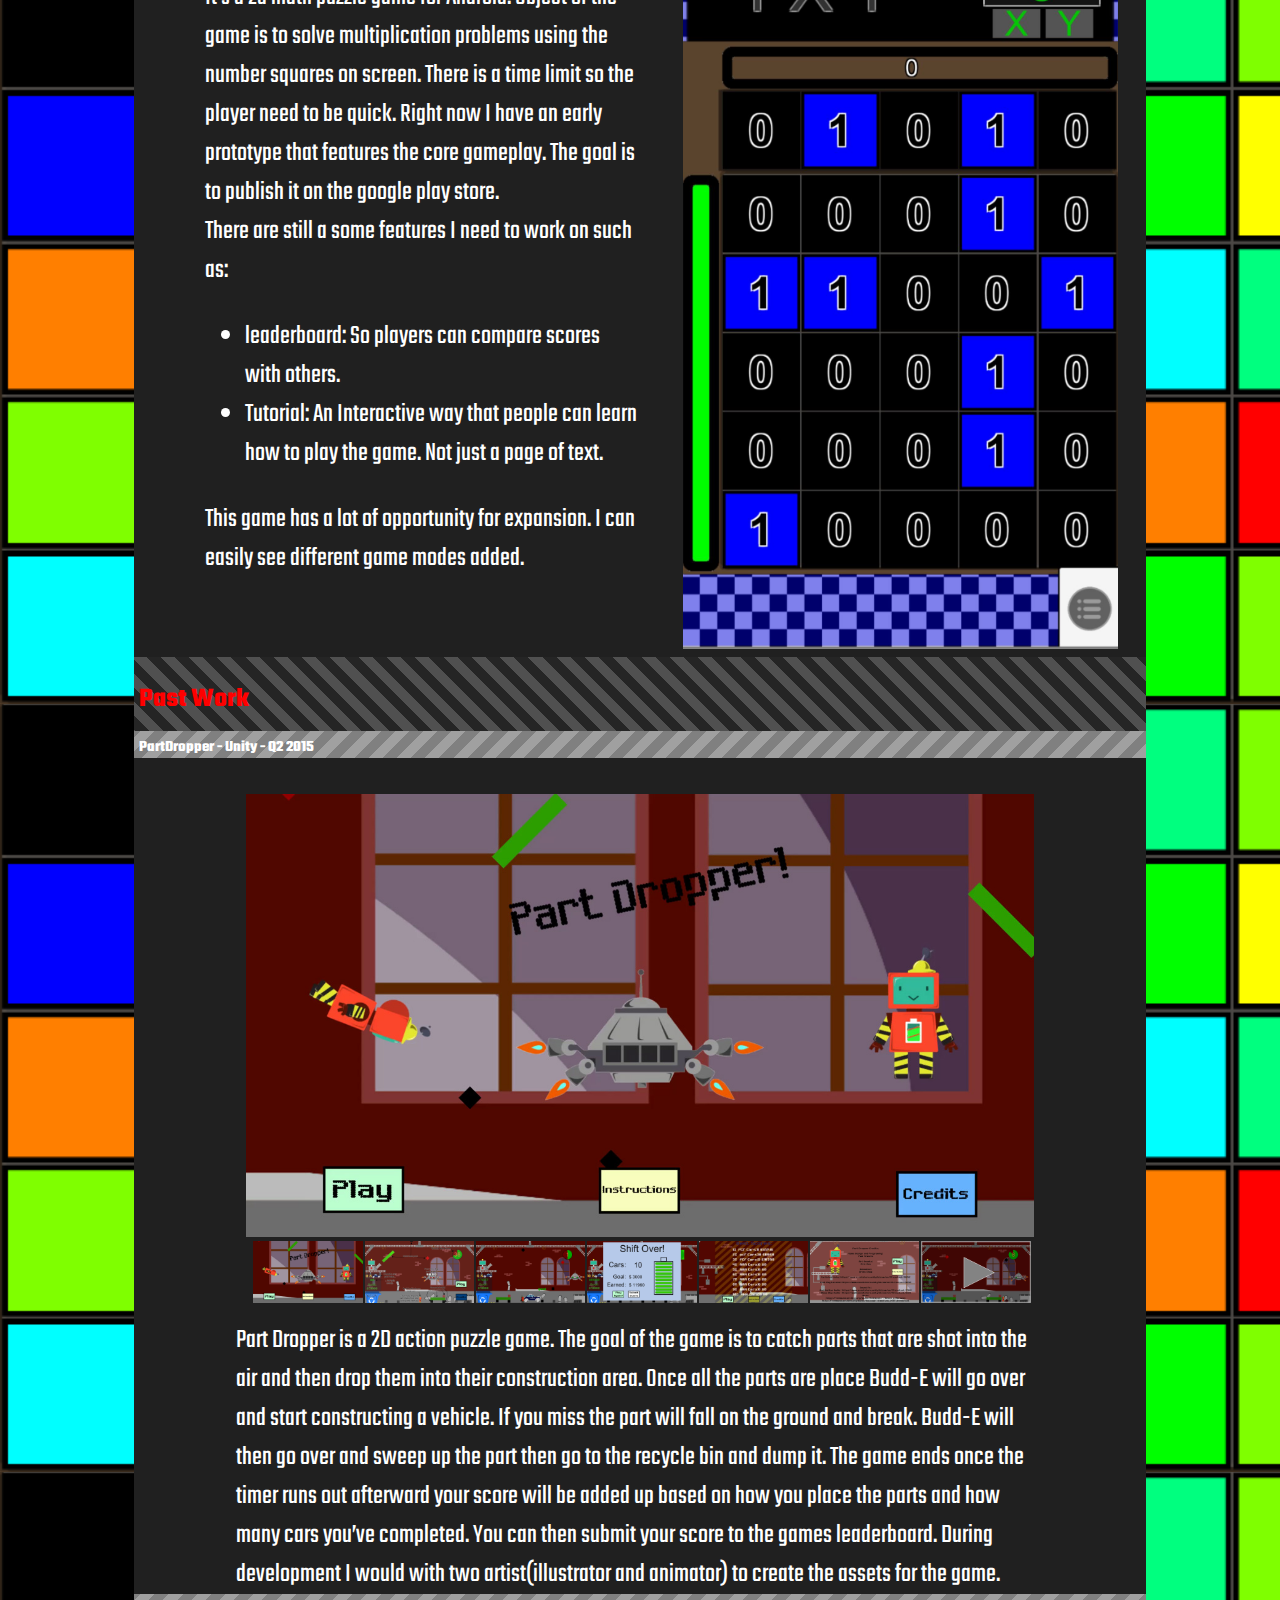
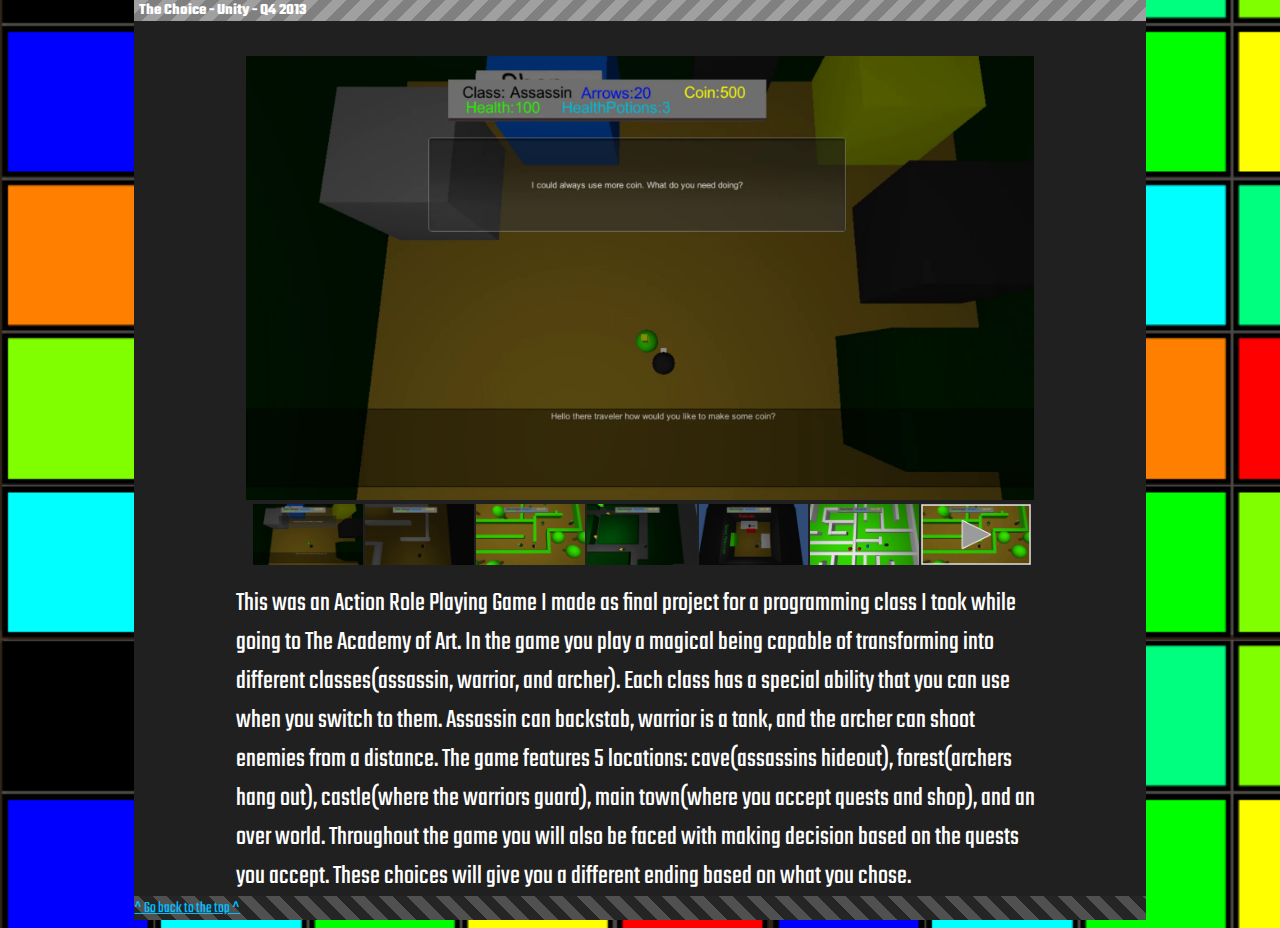
==== commit 2e7a3ce3: "changed css to CSS" ====
--- a/index.html
+++ b/index.html
@@ -4,7 +4,7 @@
         <title></title>
         <meta charset="UTF-8">
         <meta name="viewport" content="width=device-width, initial-scale=1">
-        <link href="css/style.css" rel="stylesheet">
+        <link href="CSS/style.css" rel="stylesheet">
         <link href="https://fonts.googleapis.com/css?family=Teko" rel="stylesheet"> 
         <script src="Script.js"></script>
     </head>
@@ -208,4 +208,4 @@
         </div>
         
     </body>
-</html>+</html>
--- a/CSS/style.css
+++ b/CSS/style.css
@@ -0,0 +1,245 @@
+*
+{
+    font-family: Teko;
+    color: white;
+}
+
+body
+{
+    
+  /*background-color: grey;*/
+    background-image: url("backgroundcolorBlocks.PNG");
+    
+}
+a
+{
+    color: deepskyblue;
+}
+#Paul
+{
+    color: red;
+    margin-left: 5%;
+}
+#Francis
+{
+    color: white
+}
+.name
+{
+   
+    margin-left: 0.25%;
+    font-size: 4.75vh;
+    padding: 0;
+    display: inline;
+}
+#nameContainer
+{
+    width: 75%;
+}
+.siteHeader
+{
+    height: 10%;
+    min-width: 333px;
+    min-height: 25px;
+    margin: 0% 10% 0% 10%;
+    background-color: black;
+    /*width: 90%;*/
+    margin-top: -0.45%;
+    /*position: fixed;
+    z-index: 1;
+    */
+    /*background: linear-gradient(slategray,lightslategray);*/
+    /*background: repeating-linear-gradient(
+        45deg,
+        rgb(037,037,037),
+        rgb(037,037,037) 10px,
+        lightgray 10px,
+        lightgray 20px
+    );*/
+    /*border: 5px solid black;*/
+    /*border-radius: 0 0 25px 25px;*/
+}
+#headerTabBar
+{
+    /*margin-top: 0;
+    z-index: 1;
+    margin-left: -20%;
+    flex: 1;
+    float: left;*/
+}
+.headerTabs
+{
+    text-align: center;
+    padding: 0.62% 1%;
+    margin-left: 1%;
+    font-size: 2vh;
+    background-color: lightgrey;
+    text-decoration: none;
+    color: black;
+    display: inline-block;
+}
+#paulGamesWebpageContainer
+{
+    display: inline-block;
+    margin: 0% 10% 0% 10%;
+    min-width: 333px;
+    /*border-left: 5px solid black;
+    border-right: 5px solid black;*/
+    background-color:rgb(32,32,32);
+    
+
+}
+#backgroundImage
+{
+    width: auto;
+    height: auto;
+    z-index: -1;
+}
+#pageWelcome
+{
+    margin-left: 12%;
+    font-size: 1.75vh;
+}
+.welcomeParagraph
+{
+    font-size: 3vmin;
+}
+#proficientText,#familiarText,#playedAroundWithText
+{
+    margin-left: 5%;
+    font-size: 2vh;
+    font-size: 3vmin;
+    display: inline-block;
+    width: 200px;
+    vertical-align: top;
+}
+.webpageTab
+{
+    width: 100%;
+    clear:both;
+    margin-bottom: 0px;
+    padding: 1px 0px 0px 0px;
+    background-color: gray;
+    background: repeating-linear-gradient(
+        45deg,
+        rgb(037,037,037),
+        rgb(037,037,037) 10px,
+        rgb(80,80,80) 10px,
+        rgb(80,80,80) 20px
+    );
+}
+.webpageTopTabFont
+{
+    padding: 0px 0px 0px 5px;
+    color: red;
+    font-size: 3vh;
+}
+#welcomeContainer,#currentWorkContainer
+{
+    width: 86%;
+    min-height: 45px;
+    min-width:  300px;
+    margin: auto;
+
+}
+#leftWelcome,#leftCurrentWork
+{
+    width: 50%;
+    float: left;
+    /*background-color: crimson;*/
+
+}
+#rightWelcome,#rightCurrentWork
+{
+    width: 50%;
+    max-height: 50%;
+    float: left;
+    /*background-color: blue;*/
+}
+.numberCruncherText
+{
+    font-size: 2vh;
+    font-size: 3vmin;
+}
+#currentWorkImage
+{
+   
+    width: 100%;
+    max-width: 540px;
+    padding-right: 1%;
+    padding-left: 10%;
+}
+.SubTab
+{
+    margin-top: -1%;
+    font-size: 1.75vh;
+    padding: 5px 0px 0px 0px;
+    background: repeating-linear-gradient(
+        -45deg,
+        rgb(160,160,160),
+        rgb(160,160,160) 10px,
+        grey 10px,
+        grey 20px
+    );
+    background-color: lightgray;
+}
+.SlideButton
+{
+    border: none;
+    padding: 8px 16px;
+    display: inline-block;
+    position: absolute;
+    vertical-align: middle;
+    height: 200px;
+    padding: 5px;
+}
+.PartDropperSlideShow,.theDecisionSlideshow
+{
+  max-width: 90%;
+  margin: 2.5% 10% 0 10%;
+  padding: 1% 1% 1% 1%;
+  /*background-color: white;
+  border: 5px solid black;*/
+  border-radius: 2.5%;
+}
+.PartDropperSlides,.theDecisionSlides
+{
+    width: 100%;
+    max-width: 100%;
+    margin-bottom: 0.5%;
+    
+}
+
+#PartDropperThumbnailsContainer,#theDecisionThumbnailsContainer
+{
+    margin-left: 1%;
+}
+.PartDropperThumbnails,.theDecisionThumbnails
+{
+    cursor: pointer;
+    display: inline-block;
+    width:14%;
+}
+.partDropperText
+{
+    margin: 0 10%;
+    font-size: 2vh;
+    font-size: 3vmin;
+}
+/*.Slides,.Slides_02
+{
+    margin-left: 20%;
+    margin-bottom: 1%;
+    max-width: 60%
+}
+.Demo
+{
+    cursor: pointer;
+    display: inline-block;
+    width: 24%;
+}
+.DemoContainer
+{
+    margin-left: 2.5%
+}*/
+
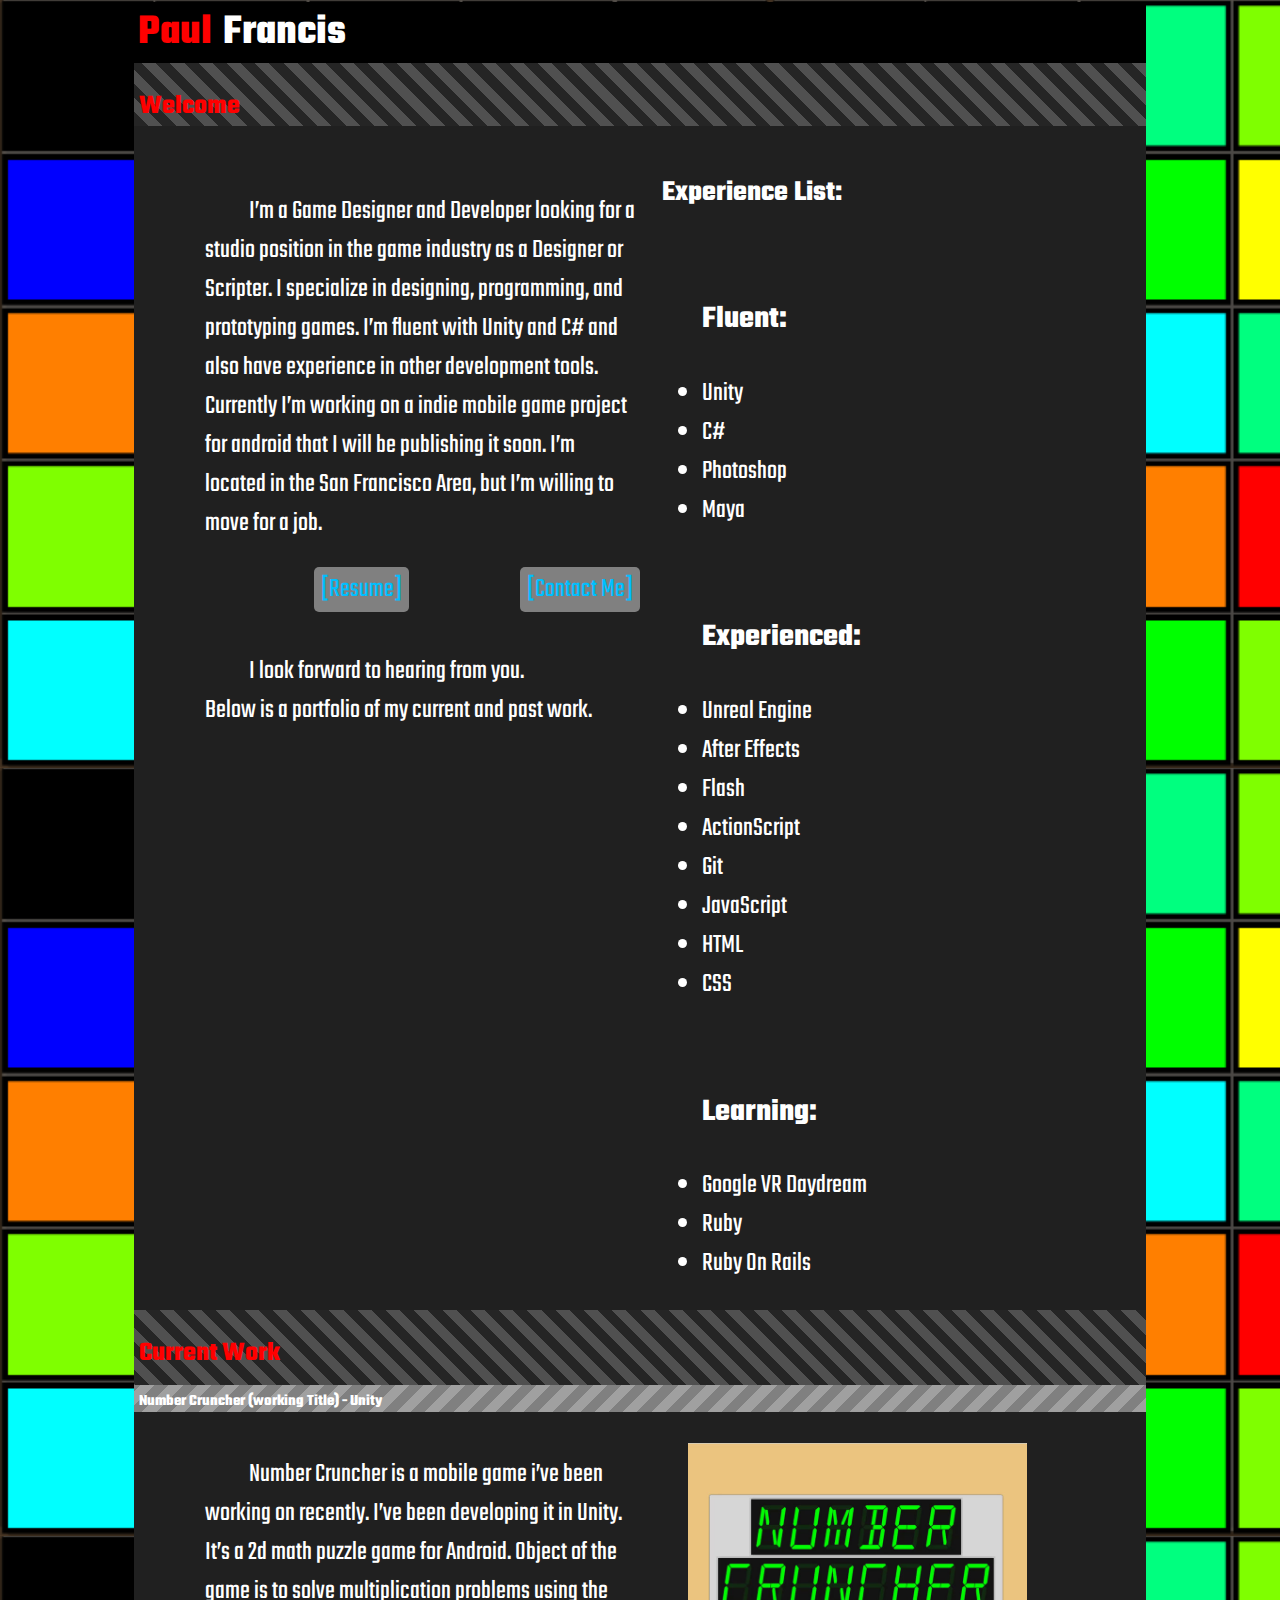
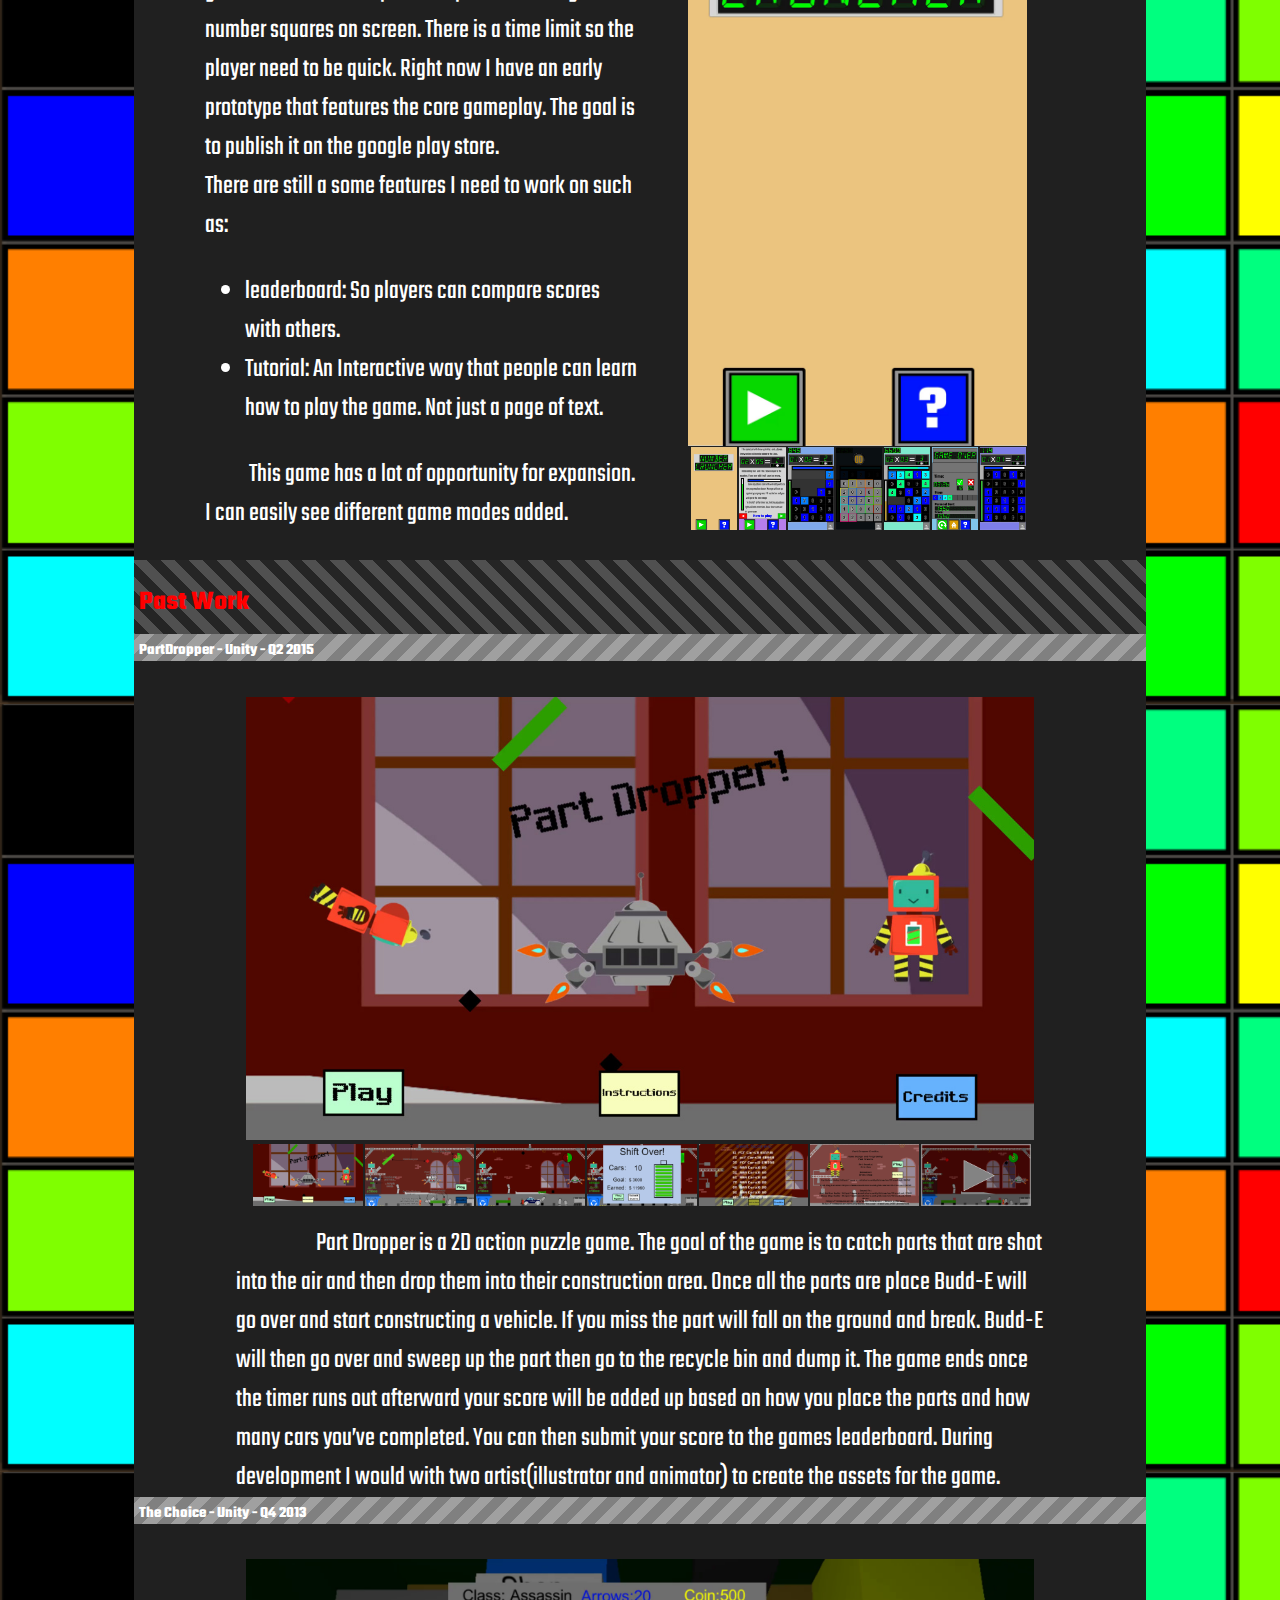
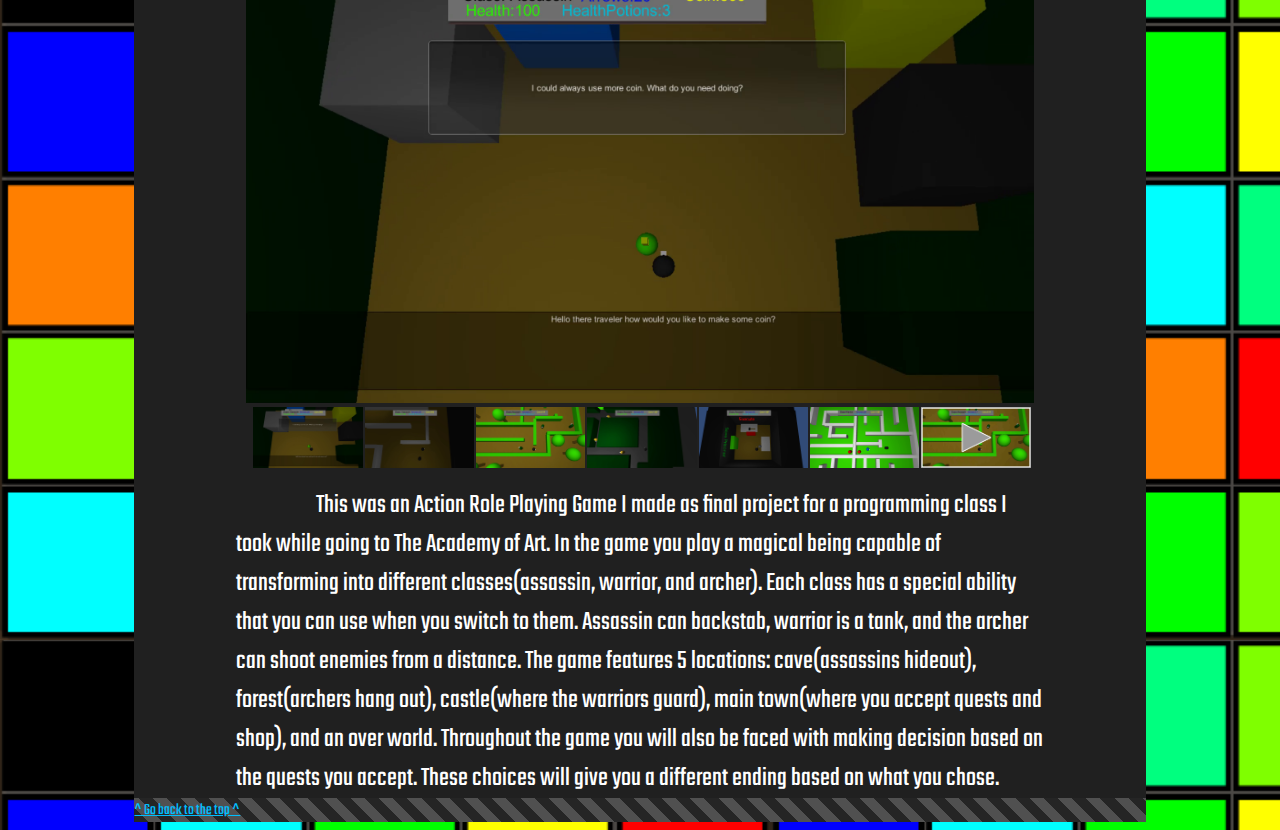
==== commit 33b83b73: "adding images and video to current project" ====
--- a/index.html
+++ b/index.html
@@ -32,34 +32,28 @@
                 </div>
                 <div id="welcomeContainer">
                     <div id="leftWelcome">
-                        <p class="welcomeParagraph">Hello I'm Paul Francis,<br>
-                        I'm a Game Developer currently looking for work in the game industry.
-                        I specialize in designing, programming, and prototyping games.
-                        I mostly use Unity and C# to develop my games, but I also have experience in other programs.
-                        Currently I’ve been working on a mobile game for android and I’m planning to release it soon.
-                        I’m located in the San Francisco Area, but I’m willing to move for a job.
+                        <p class="welcomeParagraph" >I’m a Game Designer and Developer looking for a studio position in the game industry as a Designer or Scripter. 
+                            I specialize in designing, programming, and prototyping games. 
+                            I’m fluent with Unity and C# and also have experience in other development tools. 
+                            Currently I’m working on a indie mobile game project for android that I will be publishing it soon. 
+                            I’m located in the San Francisco Area, but I’m willing to move for a job.
                         </p>
-                        <h3 class="welcomeParagraph">If you want to know more about me check out my <a href="imgs/PaulFrancisResume_2018.png">Resume.</a></h3>
-                        <h3 class="welcomeParagraph">Or</h3>
-                        <h2 class="welcomeParagraph">Contact me At - <a href="mailto:paulgames90@gmail.com">paulGames90@gmail.com</a></h2>
-                        <p class="welcomeParagraph">Below is collection of my current and past work.
-                        Please take and look and let me know what you think.
-                        </p>
-                        <h1 class="welcomeParagraph">Thank you for visiting my website.</h1>
-                        <a href=""></a>
+                        <a class="linkButton" href="imgs/PaulFrancisResume_2018.png">[Resume]</a>
+                        <a class="linkButton" href="mailto:paulgames90@gmail.com">[Contact Me]</a>
+                        <p class="welcomeParagraph" >I look forward to hearing from you.<br/> Below is a portfolio of my current and past work.</p>
                     </div>
                     <div id="rightWelcome">
                         <div id="experienceLists">
-                            <h2 style="font-size: 3.25vmin;">Experience List:</h2>
+                            <h2 style="font-size: 3.25vmin; margin-left:5%;">Experience List:</h2>
                         <ul id="proficientText">
-                            <h3>Proficient:</h3>
+                            <h3>Fluent:</h3>
                             <li>Unity</li>
                             <li>C#</li>
                             <li>Photoshop</li>
                             <li>Maya</li>
                         </ul>
                         <ul id="familiarText">
-                            <h3>Familiar:</h3>
+                            <h3>Experienced:</h3>
                             <li>Unreal Engine</li>
                             <li>After Effects</li>
                             <li>Flash</li>
@@ -70,7 +64,7 @@
                             <li>CSS</li>
                         </ul>
                         <ul id="playedAroundWithText">
-                            <h3>Played Around With:</h3>
+                            <h3>Learning:</h3>
                             <li>Google VR Daydream</li>
                             <li>Ruby</li>
                             <li>Ruby On Rails</li>
@@ -95,7 +89,7 @@
                 
                 <div id="currentWorkContainer">
                     <div id="leftCurrentWork">
-                        <p class="numberCruncherText" style="text-indent: 10%">   Number Crunch is a mobile game i’ve been working on recently.
+                        <p class="numberCruncherText" style="text-indent: 10%">   Number Cruncher is a mobile game i’ve been working on recently.
                         I’ve been developing it in Unity.
                         It’s a 2d math puzzle game for Android.
                         Object of the game is to solve multiplication problems using the number squares on screen.
@@ -113,7 +107,34 @@
                         </p>
                     </div>
                     <div id="rightCurrentWork">
-                         <img id="currentWorkImage" src="imgs/NumberCrunch_01.JPG" alt="ImageofMountain">
+                         <!--img id="currentWorkImage" src="imgs/NumberCrunch_01.JPG" alt="ImageofMountain"-->
+                         <div class="NumberCruncherSlideShow">
+                            <img class="NumberCruncherSlides" src="imgs/numberCruncher/NumberCruncherImg_01.jpg" alt="">
+                            <img class="NumberCruncherSlides" src="imgs/numberCruncher/NumberCruncherImg_02.jpg" alt="">
+                            <img class="NumberCruncherSlides" src="imgs/numberCruncher/NumberCruncherImg_03.jpg" alt="">
+                            <img class="NumberCruncherSlides" src="imgs/numberCruncher/NumberCruncherImg_04.jpg" alt="">
+                            <img class="NumberCruncherSlides" src="imgs/numberCruncher/NumberCruncherImg_05.jpg" alt="">
+                            <img class="NumberCruncherSlides" src="imgs/numberCruncher/NumberCruncherImg_06.jpg" alt="">
+                            <div class="NumberCruncherSlides" style="position:relative; width:100%;height:0px;padding-bottom:175%">
+                                <!--iframe style="position:absolute; margin-left: 0%;  left:0; top:0; width:100%; height:100%" src="https://www.youtube.com/embed/-tRBwE86TxM" frameborder="0" allow="autoplay; encrypted-media" allowfullscreen style="max-width:100%"></iframe-->
+                                <iframe style="position:absolute; margin-left: 0%;  left:0; top:0; width:100%; height:100%" src="https://www.youtube.com/embed/bPK4-5VPqn0" frameborder="0" allow="autoplay; encrypted-media" allowfullscreen style="max-width:100%"></iframe>
+                            </div>
+                    
+                    
+                            <!--img class="NumberCruncherThumbnails" src=""  onclick="ShowImage(NumberCruncherSlides,0)">
+                            <img class="NumberCruncherThumbnails" src=""  onclick="ShowImage(NumberCruncherSlides,1)"-->
+                            <div id="NumberCruncherThumbnailsContainer" >
+                                <img class="NumberCruncherThumbnails" src="imgs/numberCruncher/NumberCruncherImg_01.jpg"  onclick="CurrentDiv(1,'NumberCruncherSlides')">
+                                <img class="NumberCruncherThumbnails" src="imgs/numberCruncher/NumberCruncherImg_02.jpg"  onclick="CurrentDiv(2,'NumberCruncherSlides')">
+                                <img class="NumberCruncherThumbnails" src="imgs/numberCruncher/NumberCruncherImg_03.jpg"  onclick="CurrentDiv(3,'NumberCruncherSlides')">
+                                <img class="NumberCruncherThumbnails" src="imgs/numberCruncher/NumberCruncherImg_04.jpg"  onclick="CurrentDiv(4,'NumberCruncherSlides')">
+                                <img class="NumberCruncherThumbnails" src="imgs/numberCruncher/NumberCruncherImg_05.jpg"  onclick="CurrentDiv(5,'NumberCruncherSlides')">
+                                <img class="NumberCruncherThumbnails" src="imgs/numberCruncher/NumberCruncherImg_06.jpg"  onclick="CurrentDiv(6,'NumberCruncherSlides')">
+                                <img class="NumberCruncherThumbnails" src="imgs/numberCruncher/NumberCruncherImg_07.jpg" onclick="CurrentDiv(7,'NumberCruncherSlides')" alt="">
+                            </div>
+                            
+                            <script>ShowDivs(slideIndex,"NumberCruncherSlides");</script>
+                        </div>
                     </div>
                     
                 
@@ -152,10 +173,8 @@
                     </div>
                     
                     <script>ShowDivs(slideIndex,"PartDropperSlides");</script>
-                
-                
-                    
-                </div>
+                </div>
+                
                 <p class="partDropperText">Part Dropper is a 2D action puzzle game. The goal of the game is to catch parts that are shot into the air and then drop them into their construction area. 
                         Once all the parts are place Budd-E will go over and start constructing a vehicle. If you miss the part will fall on the ground and break. Budd-E will then go over and sweep up the part then go to the recycle bin and dump it. 
                         The game ends once the timer runs out afterward your score will be added up based on how you place the parts and how many cars you’ve completed. You can then submit your score to the games leaderboard. 
@@ -208,4 +227,4 @@
         </div>
         
     </body>
-</html>
+</html>--- a/CSS/style.css
+++ b/CSS/style.css
@@ -15,10 +15,14 @@
 {
     color: deepskyblue;
 }
+p
+{
+    text-indent: 10%;
+}
 #Paul
 {
     color: red;
-    margin-left: 5%;
+    margin-left: 0.5%;
 }
 #Francis
 {
@@ -102,6 +106,7 @@
 }
 .welcomeParagraph
 {
+    margin-top: 10%;
     font-size: 3vmin;
 }
 #proficientText,#familiarText,#playedAroundWithText
@@ -142,6 +147,21 @@
     margin: auto;
 
 }
+.linkButton
+{
+    margin-left: 25%;
+    margin-bottom: 5%;
+    font-size: 3vmin;
+    text-decoration: none;
+    padding: 3px 7px;
+    background-color: gray;
+    border-radius: 5px;
+}
+.linkButton:hover
+{
+    background-color: lightgray;
+    color:black;
+}
 #leftWelcome,#leftCurrentWork
 {
     width: 50%;
@@ -193,7 +213,7 @@
     height: 200px;
     padding: 5px;
 }
-.PartDropperSlideShow,.theDecisionSlideshow
+.PartDropperSlideShow,.theDecisionSlideshow,.NumberCruncherSlideShow
 {
   max-width: 90%;
   margin: 2.5% 10% 0 10%;
@@ -202,7 +222,7 @@
   border: 5px solid black;*/
   border-radius: 2.5%;
 }
-.PartDropperSlides,.theDecisionSlides
+.PartDropperSlides,.theDecisionSlides,.NumberCruncherSlides
 {
     width: 100%;
     max-width: 100%;
@@ -210,15 +230,19 @@
     
 }
 
-#PartDropperThumbnailsContainer,#theDecisionThumbnailsContainer
+#PartDropperThumbnailsContainer,#theDecisionThumbnailsContainer,#NumberCruncherThumbnailsContainer
 {
     margin-left: 1%;
 }
-.PartDropperThumbnails,.theDecisionThumbnails
+.PartDropperThumbnails,.theDecisionThumbnails,.NumberCruncherThumbnails
 {
     cursor: pointer;
     display: inline-block;
     width:14%;
+}
+.NumberCruncherThumbnails
+{
+    width: 13.75%;
 }
 .partDropperText
 {
